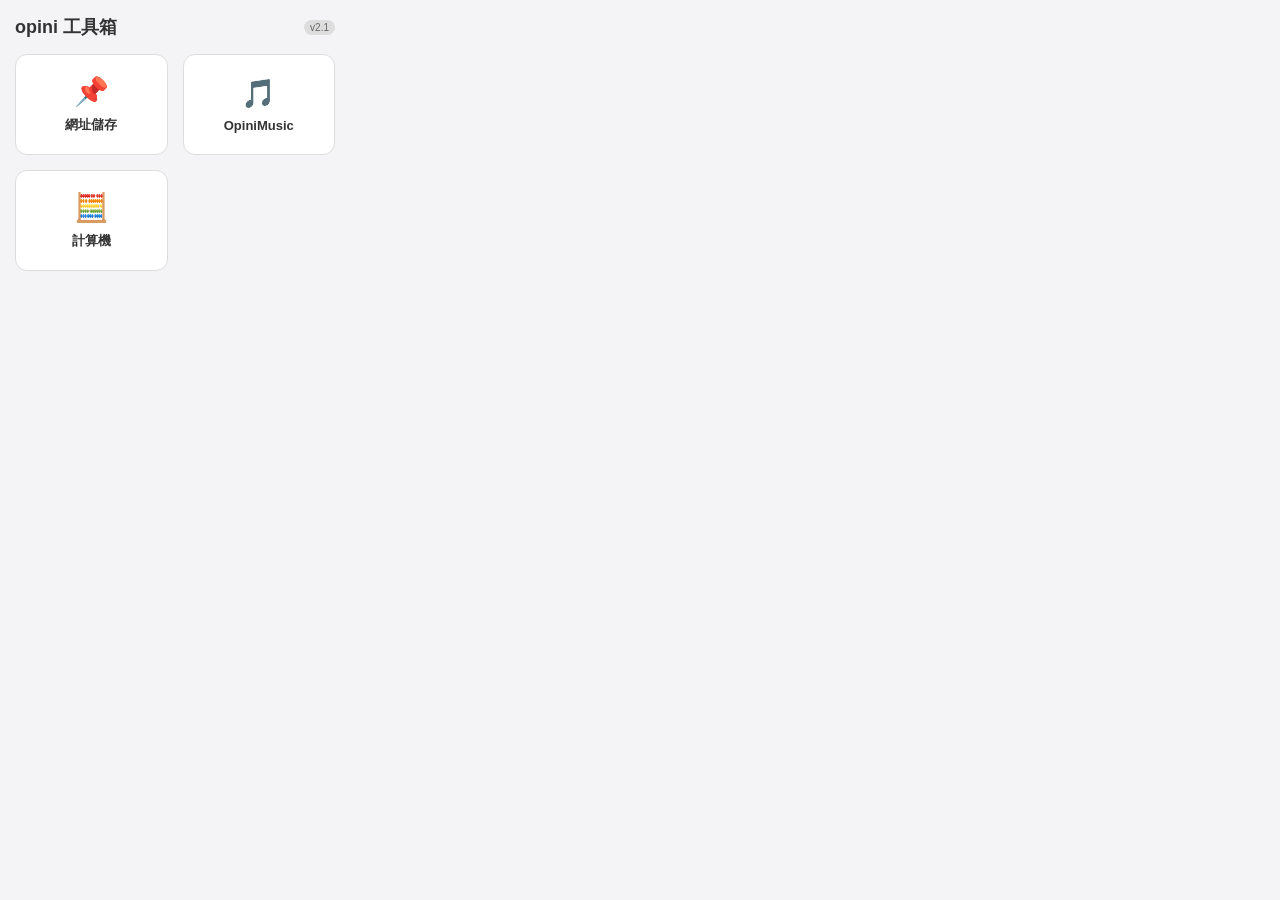
==== popup.html @ c39807dc "Release v2.1: Fix player, add version check and calculator" ====
<!DOCTYPE html>
<html lang="zh-TW">
<head>
  <meta charset="UTF-8">
  <title>opini v2.1</title>
  <link rel="stylesheet" href="style.css">
</head>
<body>
  <!-- 強制更新遮罩 -->
  <div id="update-overlay" class="overlay" style="display:none;">
    <div class="update-card">
      <h2>⚠️ 有新版本可用</h2>
      <p id="update-version-text">有新版本可用 v2.1</p>
      <p class="warning">請立即刪除此擴充並重新下載！</p>
      <a href="https://lan2015se-collab.github.io/opini/" target="_blank" class="download-btn-small">下載最新版本</a>
    </div>
  </div>

  <div id="main-menu" class="container">
    <div class="header-main">
      <h2>opini 工具箱</h2>
      <span class="version-tag">v2.1</span>
    </div>
    <div class="menu-grid">
      <button class="menu-item" id="go-saver">
        <span class="icon">📌</span>
        <span class="text">網址儲存</span>
      </button>
      <button class="menu-item" id="go-music">
        <span class="icon">🎵</span>
        <span class="text">OpiniMusic</span>
      </button>
      <button class="menu-item" id="go-calc">
        <span class="icon">🧮</span>
        <span class="text">計算機</span>
      </button>
    </div>
  </div>

  <!-- 網址儲存工具頁面 -->
  <div id="saver-page" class="container" style="display:none;">
    <div class="header-row">
      <button class="back-btn">⬅️ 返回</button>
      <h2>網址儲存</h2>
    </div>
    <div class="current-info">
      <p id="current-url" class="url-text"></p>
    </div>
    <label>自定義名稱：</label>
    <input type="text" id="custom-name" placeholder="輸入此網址的顯示名稱...">
    <label>備註：</label>
    <textarea id="note-input" placeholder="在這裡輸入備註..."></textarea>
    <button id="save-btn">儲存此網頁</button>
    <hr>
    <h3>已儲存的清單</h3>
    <div id="saved-list" class="scroll-list"></div>
    <button id="clear-all" class="secondary-btn">清除所有紀錄</button>
  </div>

  <!-- OpiniMusic 工具頁面 -->
  <div id="music-page" class="container" style="display:none;">
    <div class="header-row">
      <button class="back-btn">⬅️ 返回</button>
      <h2>OpiniMusic</h2>
    </div>
    <div class="input-group">
      <label>音樂網址 (YouTube/Spotify/Apple Music)：</label>
      <input type="text" id="music-url-input" placeholder="貼上音樂網址...">
      <button id="analyze-save-btn">解析並儲存</button>
    </div>
    <div id="loading-status" style="display:none; font-size:12px; color:#0078d4; margin-bottom:10px;">正在解析音樂資訊...</div>
    <hr>
    <h3>管理歌曲</h3>
    <div id="music-list" class="scroll-list"></div>
  </div>

  <!-- 計算機工具頁面 -->
  <div id="calc-page" class="container" style="display:none;">
    <div class="header-row">
      <button class="back-btn">⬅️ 返回</button>
      <h2>計算機</h2>
    </div>
    <div class="calculator">
      <input type="text" id="calc-display" readonly value="0">
      <div class="calc-buttons">
        <button class="calc-btn clear">C</button>
        <button class="calc-btn operator">/</button>
        <button class="calc-btn operator">*</button>
        <button class="calc-btn operator">-</button>
        <button class="calc-btn">7</button>
        <button class="calc-btn">8</button>
        <button class="calc-btn">9</button>
        <button class="calc-btn operator">+</button>
        <button class="calc-btn">4</button>
        <button class="calc-btn">5</button>
        <button class="calc-btn">6</button>
        <button class="calc-btn equals">=</button>
        <button class="calc-btn">1</button>
        <button class="calc-btn">2</button>
        <button class="calc-btn">3</button>
        <button class="calc-btn">0</button>
        <button class="calc-btn">.</button>
      </div>
    </div>
  </div>

  <!-- YouTube 播放器頁面 -->
  <div id="player-page" class="container" style="display:none;">
    <div class="header-row">
      <button id="player-back-btn">⬅️ 返回清單</button>
      <h2 id="player-title">播放中</h2>
    </div>
    <div id="yt-player-container">
      <!-- 嵌入播放器 -->
    </div>
  </div>

  <script src="popup.js"></script>
</body>
</html>
---- style.css ----
body {
  width: 350px;
  font-family: -apple-system, BlinkMacSystemFont, "Segoe UI", Roboto, Helvetica, Arial, sans-serif;
  padding: 0;
  margin: 0;
  background-color: #f4f4f7;
}

.container {
  padding: 15px;
  display: flex;
  flex-direction: column;
}

.header-main {
  display: flex;
  justify-content: space-between;
  align-items: center;
  margin-bottom: 15px;
}

.version-tag {
  font-size: 10px;
  background: #ddd;
  padding: 2px 6px;
  border-radius: 10px;
  color: #666;
}

h2 {
  margin: 0;
  color: #333;
  font-size: 18px;
}

h3 {
  font-size: 14px;
  margin: 10px 0;
  color: #555;
}

/* 強制更新遮罩 */
.overlay {
  position: fixed;
  top: 0;
  left: 0;
  width: 100%;
  height: 100%;
  background: rgba(0,0,0,0.85);
  z-index: 1000;
  display: flex;
  align-items: center;
  justify-content: center;
  padding: 20px;
  box-sizing: border-box;
}

.update-card {
  background: white;
  padding: 25px;
  border-radius: 12px;
  text-align: center;
  width: 100%;
}

.update-card h2 {
  color: #d83b01;
  margin-bottom: 10px;
}

.update-card .warning {
  color: #ff0000;
  font-weight: bold;
  margin: 15px 0;
}

.download-btn-small {
  display: inline-block;
  background: #0078d4;
  color: white;
  padding: 10px 20px;
  border-radius: 5px;
  text-decoration: none;
  font-weight: bold;
}

/* 主選單網格 */
.menu-grid {
  display: grid;
  grid-template-columns: 1fr 1fr;
  gap: 15px;
}

.menu-item {
  display: flex;
  flex-direction: column;
  align-items: center;
  justify-content: center;
  background: white;
  border: 1px solid #ddd;
  border-radius: 12px;
  padding: 20px 10px;
  cursor: pointer;
  transition: all 0.2s;
}

.menu-item:hover {
  border-color: #0078d4;
  box-shadow: 0 4px 12px rgba(0,0,0,0.1);
}

.menu-item .icon {
  font-size: 28px;
  margin-bottom: 8px;
}

.menu-item .text {
  font-weight: bold;
  color: #333;
  font-size: 13px;
}

/* 頁面標題列 */
.header-row {
  display: flex;
  align-items: center;
  margin-bottom: 15px;
}

.back-btn {
  background: none;
  border: none;
  color: #0078d4;
  cursor: pointer;
  padding: 5px;
  font-size: 14px;
  margin-right: 10px;
}

/* 表單元素 */
label {
  font-size: 12px;
  color: #666;
  margin-bottom: 4px;
  display: block;
}

input[type="text"], textarea {
  width: 100%;
  margin-bottom: 10px;
  padding: 8px;
  box-sizing: border-box;
  border: 1px solid #ccc;
  border-radius: 4px;
}

button {
  background-color: #0078d4;
  color: white;
  border: none;
  padding: 10px;
  border-radius: 4px;
  cursor: pointer;
  font-weight: bold;
}

/* 計算機樣式 */
.calculator {
  background: #333;
  padding: 15px;
  border-radius: 8px;
}

#calc-display {
  width: 100%;
  height: 40px;
  background: #222;
  color: #00ff00;
  text-align: right;
  padding: 10px;
  font-family: 'Courier New', monospace;
  font-size: 18px;
  border: none;
  margin-bottom: 10px;
}

.calc-buttons {
  display: grid;
  grid-template-columns: repeat(4, 1fr);
  gap: 8px;
}

.calc-btn {
  background: #555;
  color: white;
  padding: 12px;
  font-size: 14px;
  border-radius: 4px;
}

.calc-btn:hover {
  background: #777;
}

.calc-btn.operator {
  background: #f39c12;
}

.calc-btn.equals {
  background: #27ae60;
  grid-row: span 2;
}

.calc-btn.clear {
  background: #c0392b;
}

/* 清單樣式 */
.scroll-list {
  max-height: 200px;
  overflow-y: auto;
}

.saved-item, .music-item {
  background: white;
  padding: 10px;
  margin-bottom: 8px;
  border-radius: 6px;
  border-left: 4px solid #0078d4;
  position: relative;
}

.delete-item {
  position: absolute;
  top: 5px;
  right: 5px;
  color: #d83b01;
  cursor: pointer;
  font-size: 10px;
}

#yt-player-container {
  width: 100%;
  aspect-ratio: 16/9;
  background: #000;
  border-radius: 8px;
}

#yt-player-container iframe {
  width: 100%;
  height: 100%;
  border: none;
}
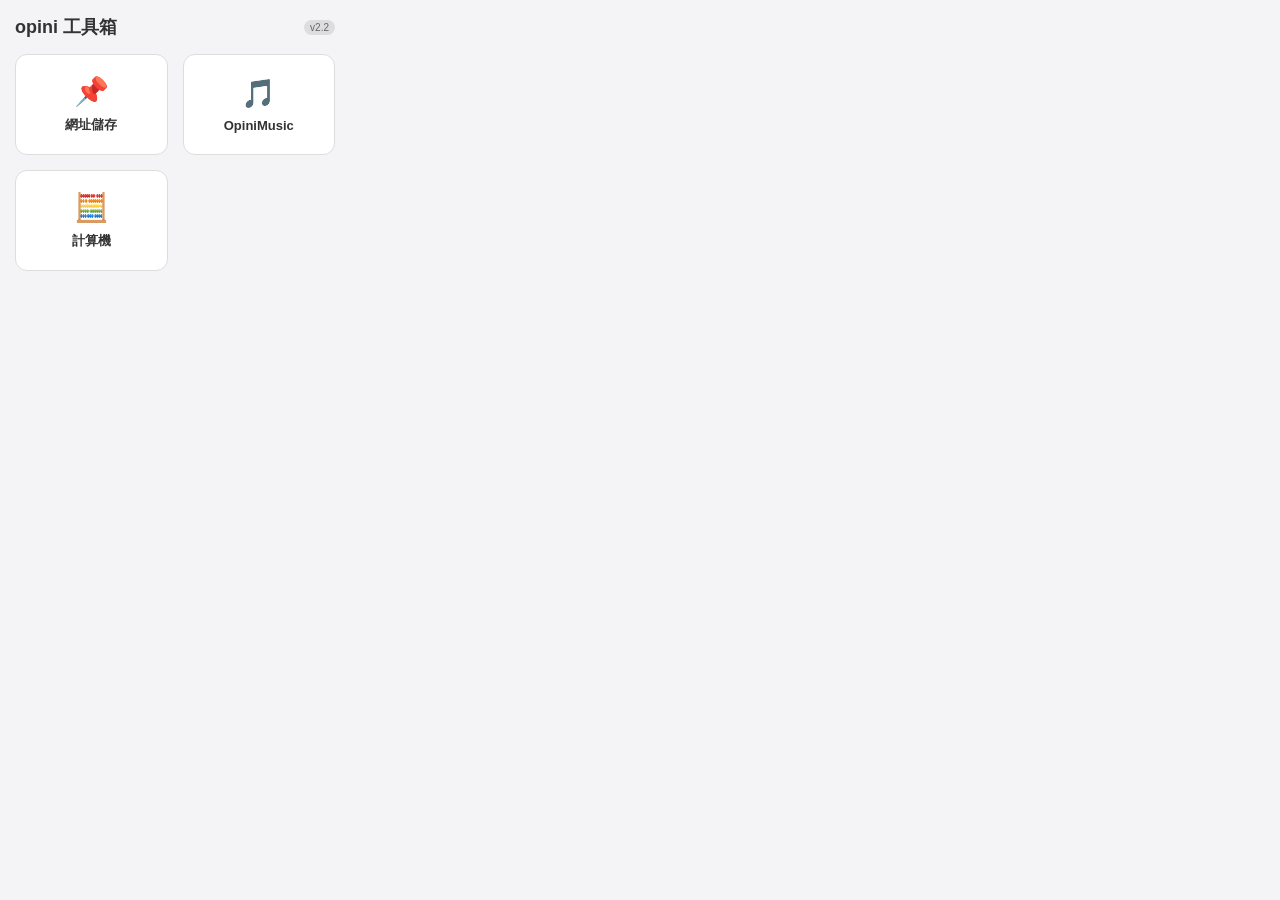
==== commit 6f2f813b: "Release v2.2: Standard player and pro calculator" ====
--- a/popup.html
+++ b/popup.html
@@ -2,15 +2,14 @@
 <html lang="zh-TW">
 <head>
   <meta charset="UTF-8">
-  <title>opini v2.1</title>
+  <title>opini v2.2</title>
   <link rel="stylesheet" href="style.css">
 </head>
 <body>
-  <!-- 強制更新遮罩 -->
   <div id="update-overlay" class="overlay" style="display:none;">
     <div class="update-card">
       <h2>⚠️ 有新版本可用</h2>
-      <p id="update-version-text">有新版本可用 v2.1</p>
+      <p id="update-version-text">有新版本可用 v2.2</p>
       <p class="warning">請立即刪除此擴充並重新下載！</p>
       <a href="https://lan2015se-collab.github.io/opini/" target="_blank" class="download-btn-small">下載最新版本</a>
     </div>
@@ -19,7 +18,7 @@
   <div id="main-menu" class="container">
     <div class="header-main">
       <h2>opini 工具箱</h2>
-      <span class="version-tag">v2.1</span>
+      <span class="version-tag">v2.2</span>
     </div>
     <div class="menu-grid">
       <button class="menu-item" id="go-saver">
@@ -37,7 +36,6 @@
     </div>
   </div>
 
-  <!-- 網址儲存工具頁面 -->
   <div id="saver-page" class="container" style="display:none;">
     <div class="header-row">
       <button class="back-btn">⬅️ 返回</button>
@@ -57,7 +55,6 @@
     <button id="clear-all" class="secondary-btn">清除所有紀錄</button>
   </div>
 
-  <!-- OpiniMusic 工具頁面 -->
   <div id="music-page" class="container" style="display:none;">
     <div class="header-row">
       <button class="back-btn">⬅️ 返回</button>
@@ -68,13 +65,11 @@
       <input type="text" id="music-url-input" placeholder="貼上音樂網址...">
       <button id="analyze-save-btn">解析並儲存</button>
     </div>
-    <div id="loading-status" style="display:none; font-size:12px; color:#0078d4; margin-bottom:10px;">正在解析音樂資訊...</div>
     <hr>
     <h3>管理歌曲</h3>
     <div id="music-list" class="scroll-list"></div>
   </div>
 
-  <!-- 計算機工具頁面 -->
   <div id="calc-page" class="container" style="display:none;">
     <div class="header-row">
       <button class="back-btn">⬅️ 返回</button>
@@ -84,34 +79,36 @@
       <input type="text" id="calc-display" readonly value="0">
       <div class="calc-buttons">
         <button class="calc-btn clear">C</button>
+        <button class="calc-btn backspace">⌫</button>
+        <button class="calc-btn operator">%</button>
         <button class="calc-btn operator">/</button>
-        <button class="calc-btn operator">*</button>
-        <button class="calc-btn operator">-</button>
         <button class="calc-btn">7</button>
         <button class="calc-btn">8</button>
         <button class="calc-btn">9</button>
-        <button class="calc-btn operator">+</button>
+        <button class="calc-btn operator">*</button>
         <button class="calc-btn">4</button>
         <button class="calc-btn">5</button>
         <button class="calc-btn">6</button>
-        <button class="calc-btn equals">=</button>
+        <button class="calc-btn operator">-</button>
         <button class="calc-btn">1</button>
         <button class="calc-btn">2</button>
         <button class="calc-btn">3</button>
+        <button class="calc-btn operator">+</button>
+        <button class="calc-btn plus-minus">±</button>
         <button class="calc-btn">0</button>
         <button class="calc-btn">.</button>
+        <button class="calc-btn equals">=</button>
       </div>
     </div>
   </div>
 
-  <!-- YouTube 播放器頁面 -->
   <div id="player-page" class="container" style="display:none;">
     <div class="header-row">
       <button id="player-back-btn">⬅️ 返回清單</button>
       <h2 id="player-title">播放中</h2>
     </div>
-    <div id="yt-player-container">
-      <!-- 嵌入播放器 -->
+    <div id="yt-player-wrapper">
+      <!-- 這裡將動態插入您指定的 iframe 格式 -->
     </div>
   </div>
 
--- a/style.css
+++ b/style.css
@@ -39,7 +39,6 @@
   color: #555;
 }
 
-/* 強制更新遮罩 */
 .overlay {
   position: fixed;
   top: 0;
@@ -84,7 +83,6 @@
   font-weight: bold;
 }
 
-/* 主選單網格 */
 .menu-grid {
   display: grid;
   grid-template-columns: 1fr 1fr;
@@ -120,7 +118,6 @@
   font-size: 13px;
 }
 
-/* 頁面標題列 */
 .header-row {
   display: flex;
   align-items: center;
@@ -137,7 +134,6 @@
   margin-right: 10px;
 }
 
-/* 表單元素 */
 label {
   font-size: 12px;
   color: #666;
@@ -164,55 +160,74 @@
   font-weight: bold;
 }
 
-/* 計算機樣式 */
+/* 全功能計算機 */
 .calculator {
-  background: #333;
+  background: #1c1c1c;
   padding: 15px;
-  border-radius: 8px;
+  border-radius: 12px;
+  box-shadow: 0 10px 20px rgba(0,0,0,0.3);
 }
 
 #calc-display {
   width: 100%;
-  height: 40px;
-  background: #222;
-  color: #00ff00;
+  height: 50px;
+  background: #1c1c1c;
+  color: white;
   text-align: right;
   padding: 10px;
-  font-family: 'Courier New', monospace;
-  font-size: 18px;
+  font-family: 'Segoe UI', sans-serif;
+  font-size: 24px;
   border: none;
   margin-bottom: 10px;
+  outline: none;
 }
 
 .calc-buttons {
   display: grid;
   grid-template-columns: repeat(4, 1fr);
-  gap: 8px;
+  gap: 10px;
 }
 
 .calc-btn {
-  background: #555;
-  color: white;
-  padding: 12px;
-  font-size: 14px;
-  border-radius: 4px;
+  background: #333;
+  color: white;
+  padding: 15px 5px;
+  font-size: 16px;
+  border-radius: 50%;
+  width: 60px;
+  height: 60px;
+  display: flex;
+  align-items: center;
+  justify-content: center;
+  border: none;
+  cursor: pointer;
+  transition: background 0.2s;
 }
 
 .calc-btn:hover {
-  background: #777;
+  background: #444;
 }
 
 .calc-btn.operator {
-  background: #f39c12;
+  background: #ff9f0a;
+  color: white;
+}
+
+.calc-btn.operator:hover {
+  background: #ffb340;
 }
 
 .calc-btn.equals {
-  background: #27ae60;
-  grid-row: span 2;
-}
-
-.calc-btn.clear {
-  background: #c0392b;
+  background: #ff9f0a;
+}
+
+.calc-btn.clear, .calc-btn.backspace, .calc-btn.plus-minus {
+  background: #a5a5a5;
+  color: black;
+}
+
+.calc-btn.clear:hover {
+  background: #d4d4d2;
 }
 
 /* 清單樣式 */
@@ -239,15 +254,19 @@
   font-size: 10px;
 }
 
-#yt-player-container {
-  width: 100%;
-  aspect-ratio: 16/9;
+.music-controls {
+  display: flex;
+  gap: 5px;
+  margin-top: 8px;
+}
+
+.play-btn { background: #27ae60; padding: 5px 10px; font-size: 11px; }
+.go-btn { background: #e67e22; padding: 5px 10px; font-size: 11px; }
+.link-btn { background: #3498db; padding: 5px 10px; font-size: 11px; }
+
+#yt-player-wrapper {
+  width: 100%;
   background: #000;
   border-radius: 8px;
-}
-
-#yt-player-container iframe {
-  width: 100%;
-  height: 100%;
-  border: none;
-}
+  overflow: hidden;
+}
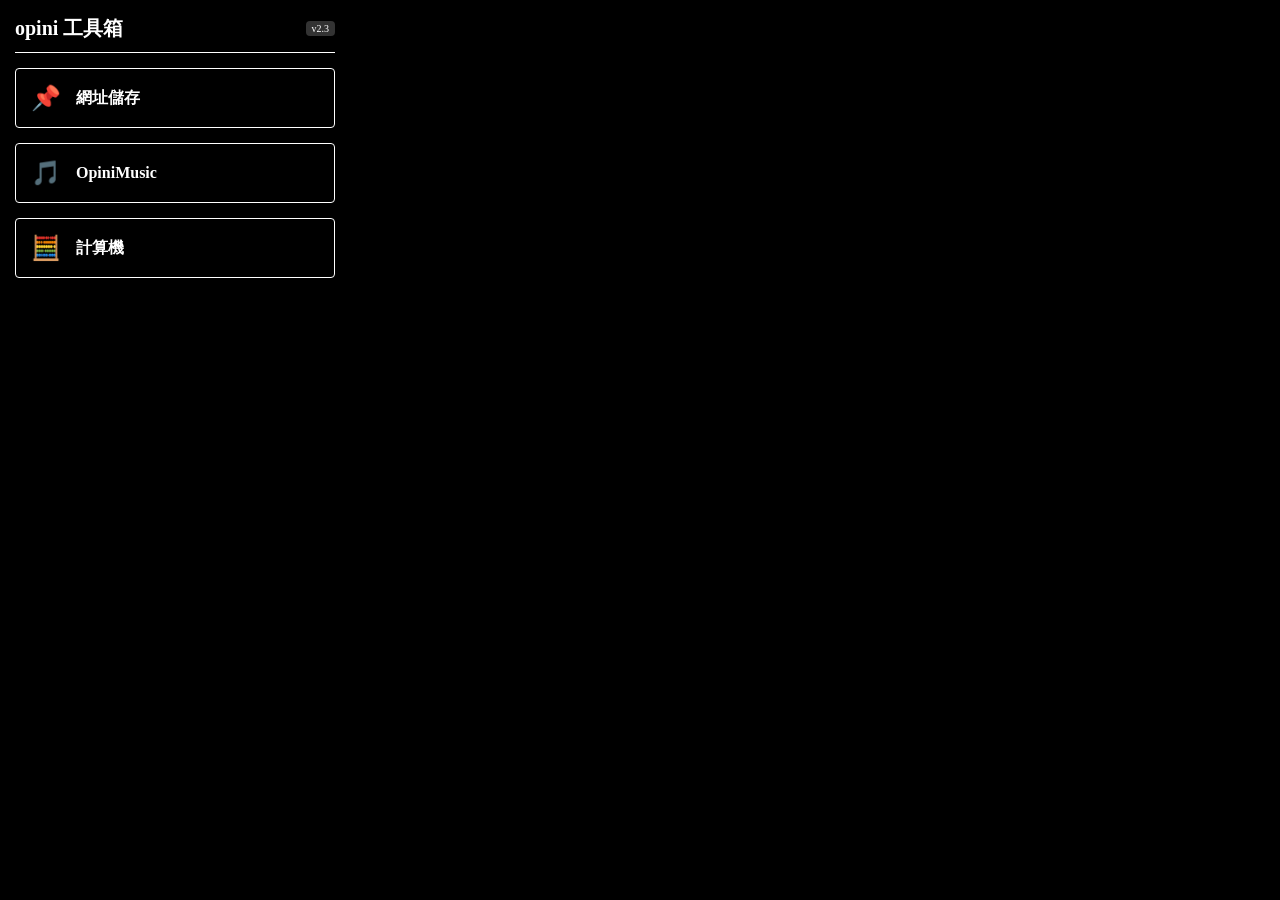
==== commit 3927fa32: "Release v2.3: YouTube integration and Black/White style" ====
--- a/popup.html
+++ b/popup.html
@@ -2,14 +2,14 @@
 <html lang="zh-TW">
 <head>
   <meta charset="UTF-8">
-  <title>opini v2.2</title>
+  <title>opini v2.3</title>
   <link rel="stylesheet" href="style.css">
 </head>
 <body>
   <div id="update-overlay" class="overlay" style="display:none;">
     <div class="update-card">
       <h2>⚠️ 有新版本可用</h2>
-      <p id="update-version-text">有新版本可用 v2.2</p>
+      <p id="update-version-text">有新版本可用 v2.3</p>
       <p class="warning">請立即刪除此擴充並重新下載！</p>
       <a href="https://lan2015se-collab.github.io/opini/" target="_blank" class="download-btn-small">下載最新版本</a>
     </div>
@@ -18,7 +18,7 @@
   <div id="main-menu" class="container">
     <div class="header-main">
       <h2>opini 工具箱</h2>
-      <span class="version-tag">v2.2</span>
+      <span class="version-tag">v2.3</span>
     </div>
     <div class="menu-grid">
       <button class="menu-item" id="go-saver">
@@ -58,15 +58,14 @@
   <div id="music-page" class="container" style="display:none;">
     <div class="header-row">
       <button class="back-btn">⬅️ 返回</button>
-      <h2>OpiniMusic</h2>
+      <h2>OpiniMusic 管理歌曲</h2>
     </div>
     <div class="input-group">
-      <label>音樂網址 (YouTube/Spotify/Apple Music)：</label>
+      <label>手動輸入網址 (或在 YouTube 頁面點擊按鈕)：</label>
       <input type="text" id="music-url-input" placeholder="貼上音樂網址...">
-      <button id="analyze-save-btn">解析並儲存</button>
+      <button id="analyze-save-btn">儲存歌曲</button>
     </div>
     <hr>
-    <h3>管理歌曲</h3>
     <div id="music-list" class="scroll-list"></div>
   </div>
 
@@ -102,16 +101,6 @@
     </div>
   </div>
 
-  <div id="player-page" class="container" style="display:none;">
-    <div class="header-row">
-      <button id="player-back-btn">⬅️ 返回清單</button>
-      <h2 id="player-title">播放中</h2>
-    </div>
-    <div id="yt-player-wrapper">
-      <!-- 這裡將動態插入您指定的 iframe 格式 -->
-    </div>
-  </div>
-
   <script src="popup.js"></script>
 </body>
 </html>
--- a/style.css
+++ b/style.css
@@ -1,9 +1,10 @@
 body {
   width: 350px;
-  font-family: -apple-system, BlinkMacSystemFont, "Segoe UI", Roboto, Helvetica, Arial, sans-serif;
+  font-family: "DFKai-SB", "標楷體", serif; /* 強制使用標楷體 */
   padding: 0;
   margin: 0;
-  background-color: #f4f4f7;
+  background-color: #000000; /* 黑色背景 */
+  color: #ffffff; /* 白色文字 */
 }
 
 .container {
@@ -17,27 +18,25 @@
   justify-content: space-between;
   align-items: center;
   margin-bottom: 15px;
+  border-bottom: 1px solid #ffffff;
+  padding-bottom: 10px;
 }
 
 .version-tag {
   font-size: 10px;
-  background: #ddd;
+  background: #333;
   padding: 2px 6px;
-  border-radius: 10px;
-  color: #666;
-}
-
-h2 {
+  border-radius: 4px;
+  color: #fff;
+}
+
+h2, h3 {
   margin: 0;
-  color: #333;
-  font-size: 18px;
-}
-
-h3 {
-  font-size: 14px;
-  margin: 10px 0;
-  color: #555;
-}
+  color: #ffffff;
+}
+
+h2 { font-size: 20px; }
+h3 { font-size: 16px; margin: 10px 0; }
 
 .overlay {
   position: fixed;
@@ -45,99 +44,93 @@
   left: 0;
   width: 100%;
   height: 100%;
-  background: rgba(0,0,0,0.85);
+  background: rgba(0,0,0,0.9);
   z-index: 1000;
   display: flex;
   align-items: center;
   justify-content: center;
   padding: 20px;
-  box-sizing: border-box;
 }
 
 .update-card {
-  background: white;
+  background: #1a1a1a;
   padding: 25px;
-  border-radius: 12px;
+  border-radius: 8px;
   text-align: center;
   width: 100%;
-}
-
-.update-card h2 {
-  color: #d83b01;
-  margin-bottom: 10px;
-}
-
-.update-card .warning {
-  color: #ff0000;
-  font-weight: bold;
-  margin: 15px 0;
-}
+  border: 1px solid #ffffff;
+}
+
+.update-card h2 { color: #ff0000; }
+.update-card .warning { color: #ff0000; font-weight: bold; margin: 15px 0; }
 
 .download-btn-small {
   display: inline-block;
-  background: #0078d4;
-  color: white;
+  background: #ffffff;
+  color: #000000;
   padding: 10px 20px;
-  border-radius: 5px;
+  border-radius: 4px;
   text-decoration: none;
   font-weight: bold;
 }
 
 .menu-grid {
   display: grid;
-  grid-template-columns: 1fr 1fr;
+  grid-template-columns: 1fr;
   gap: 15px;
 }
 
 .menu-item {
   display: flex;
-  flex-direction: column;
-  align-items: center;
-  justify-content: center;
-  background: white;
-  border: 1px solid #ddd;
-  border-radius: 12px;
-  padding: 20px 10px;
+  align-items: center;
+  background: #000000;
+  border: 1px solid #ffffff;
+  border-radius: 4px;
+  padding: 15px;
   cursor: pointer;
   transition: all 0.2s;
+  color: #ffffff;
+  font-family: "DFKai-SB", "標楷體", serif;
 }
 
 .menu-item:hover {
-  border-color: #0078d4;
-  box-shadow: 0 4px 12px rgba(0,0,0,0.1);
+  background: #333333;
 }
 
 .menu-item .icon {
-  font-size: 28px;
-  margin-bottom: 8px;
+  font-size: 24px;
+  margin-right: 15px;
 }
 
 .menu-item .text {
   font-weight: bold;
-  color: #333;
-  font-size: 13px;
+  font-size: 16px;
 }
 
 .header-row {
   display: flex;
   align-items: center;
   margin-bottom: 15px;
+  border-bottom: 1px solid #ffffff;
+  padding-bottom: 10px;
 }
 
 .back-btn {
   background: none;
-  border: none;
-  color: #0078d4;
-  cursor: pointer;
-  padding: 5px;
+  border: 1px solid #ffffff;
+  color: #ffffff;
+  cursor: pointer;
+  padding: 5px 10px;
   font-size: 14px;
   margin-right: 10px;
+  border-radius: 4px;
+  font-family: "DFKai-SB", "標楷體", serif;
 }
 
 label {
-  font-size: 12px;
-  color: #666;
-  margin-bottom: 4px;
+  font-size: 14px;
+  color: #ffffff;
+  margin-bottom: 5px;
   display: block;
 }
 
@@ -146,39 +139,53 @@
   margin-bottom: 10px;
   padding: 8px;
   box-sizing: border-box;
-  border: 1px solid #ccc;
-  border-radius: 4px;
+  border: 1px solid #ffffff;
+  background: #000000;
+  color: #ffffff;
+  border-radius: 4px;
+  font-family: "DFKai-SB", "標楷體", serif;
 }
 
 button {
-  background-color: #0078d4;
-  color: white;
+  background-color: #ffffff;
+  color: #000000;
   border: none;
   padding: 10px;
   border-radius: 4px;
   cursor: pointer;
   font-weight: bold;
-}
-
-/* 全功能計算機 */
+  font-family: "DFKai-SB", "標楷體", serif;
+}
+
+button:hover {
+  background-color: #cccccc;
+}
+
+.secondary-btn {
+  background-color: #ff0000;
+  color: #ffffff;
+  margin-top: 10px;
+}
+
+/* 計算機 */
 .calculator {
-  background: #1c1c1c;
-  padding: 15px;
-  border-radius: 12px;
-  box-shadow: 0 10px 20px rgba(0,0,0,0.3);
+  background: #000000;
+  padding: 10px;
+  border: 1px solid #ffffff;
+  border-radius: 8px;
 }
 
 #calc-display {
   width: 100%;
-  height: 50px;
-  background: #1c1c1c;
-  color: white;
+  height: 60px;
+  background: #000000;
+  color: #ffffff;
   text-align: right;
   padding: 10px;
-  font-family: 'Segoe UI', sans-serif;
-  font-size: 24px;
+  font-size: 32px;
   border: none;
-  margin-bottom: 10px;
+  border-bottom: 1px solid #ffffff;
+  margin-bottom: 15px;
   outline: none;
 }
 
@@ -189,59 +196,46 @@
 }
 
 .calc-btn {
-  background: #333;
-  color: white;
+  background: #000000;
+  color: #ffffff;
+  border: 1px solid #ffffff;
   padding: 15px 5px;
-  font-size: 16px;
-  border-radius: 50%;
-  width: 60px;
+  font-size: 18px;
+  border-radius: 4px;
+  width: 100%;
   height: 60px;
   display: flex;
   align-items: center;
   justify-content: center;
-  border: none;
-  cursor: pointer;
-  transition: background 0.2s;
+  cursor: pointer;
+  font-family: "DFKai-SB", "標楷體", serif;
 }
 
 .calc-btn:hover {
-  background: #444;
-}
-
-.calc-btn.operator {
-  background: #ff9f0a;
-  color: white;
-}
-
-.calc-btn.operator:hover {
-  background: #ffb340;
-}
-
-.calc-btn.equals {
-  background: #ff9f0a;
-}
-
-.calc-btn.clear, .calc-btn.backspace, .calc-btn.plus-minus {
-  background: #a5a5a5;
-  color: black;
-}
-
-.calc-btn.clear:hover {
-  background: #d4d4d2;
+  background: #333333;
+}
+
+.calc-btn.operator, .calc-btn.equals {
+  background: #ffffff;
+  color: #000000;
+}
+
+.calc-btn.operator:hover, .calc-btn.equals:hover {
+  background: #cccccc;
 }
 
 /* 清單樣式 */
 .scroll-list {
-  max-height: 200px;
+  max-height: 250px;
   overflow-y: auto;
 }
 
 .saved-item, .music-item {
-  background: white;
-  padding: 10px;
-  margin-bottom: 8px;
-  border-radius: 6px;
-  border-left: 4px solid #0078d4;
+  background: #000000;
+  padding: 10px;
+  margin-bottom: 10px;
+  border: 1px solid #ffffff;
+  border-radius: 4px;
   position: relative;
 }
 
@@ -249,24 +243,28 @@
   position: absolute;
   top: 5px;
   right: 5px;
-  color: #d83b01;
-  cursor: pointer;
-  font-size: 10px;
-}
-
-.music-controls {
-  display: flex;
-  gap: 5px;
-  margin-top: 8px;
-}
-
-.play-btn { background: #27ae60; padding: 5px 10px; font-size: 11px; }
-.go-btn { background: #e67e22; padding: 5px 10px; font-size: 11px; }
-.link-btn { background: #3498db; padding: 5px 10px; font-size: 11px; }
-
-#yt-player-wrapper {
-  width: 100%;
-  background: #000;
-  border-radius: 8px;
-  overflow: hidden;
-}
+  color: #ff0000;
+  cursor: pointer;
+  font-size: 12px;
+  text-decoration: underline;
+}
+
+.music-item a, .saved-item a {
+  color: #ffffff;
+  text-decoration: none;
+  font-weight: bold;
+  font-size: 14px;
+  display: block;
+  margin-right: 30px;
+}
+
+.music-item a:hover, .saved-item a:hover {
+  text-decoration: underline;
+}
+
+.url-text {
+  font-size: 11px;
+  color: #cccccc;
+  word-break: break-all;
+  margin-bottom: 10px;
+}
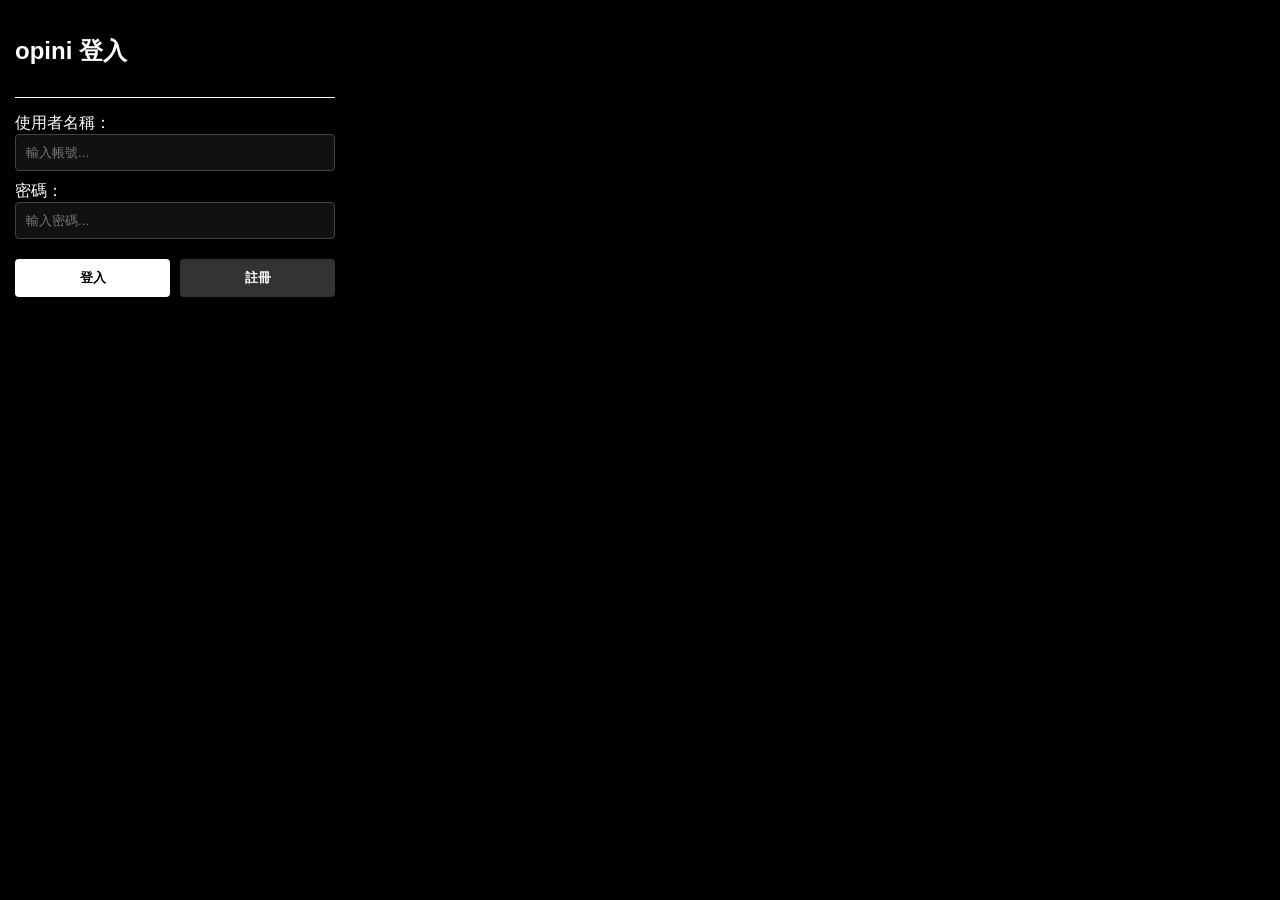
==== commit b7d717a5: "Release v2.5: Cloud Sync and Bug Fixes" ====
--- a/popup.html
+++ b/popup.html
@@ -2,78 +2,56 @@
 <html lang="zh-TW">
 <head>
   <meta charset="UTF-8">
-  <title>opini v2.3</title>
+  <title>opini v2.5</title>
   <link rel="stylesheet" href="style.css">
 </head>
 <body>
-  <div id="update-overlay" class="overlay" style="display:none;">
-    <div class="update-card">
-      <h2>⚠️ 有新版本可用</h2>
-      <p id="update-version-text">有新版本可用 v2.3</p>
-      <p class="warning">請立即刪除此擴充並重新下載！</p>
-      <a href="https://lan2015se-collab.github.io/opini/" target="_blank" class="download-btn-small">下載最新版本</a>
+  <div id="auth-page" class="container">
+    <div class="header-main">
+      <h2>opini 登入</h2>
+    </div>
+    <div class="input-group">
+      <label>使用者名稱：</label>
+      <input type="text" id="username" placeholder="輸入帳號...">
+      <label>密碼：</label>
+      <input type="password" id="password" placeholder="輸入密碼...">
+      <div style="display:flex; gap:10px; margin-top:10px;">
+        <button id="login-btn" style="flex:1;">登入</button>
+        <button id="register-btn" style="flex:1; background:#333; color:white;">註冊</button>
+      </div>
+      <p id="auth-error" style="color:red; font-size:12px; margin-top:10px; display:none;"></p>
     </div>
   </div>
 
-  <div id="main-menu" class="container">
+  <div id="main-menu" class="container" style="display:none;">
     <div class="header-main">
       <h2>opini 工具箱</h2>
-      <span class="version-tag">v2.3</span>
+      <span class="version-tag">v2.5</span>
     </div>
     <div class="menu-grid">
-      <button class="menu-item" id="go-saver">
-        <span class="icon">📌</span>
-        <span class="text">網址儲存</span>
-      </button>
-      <button class="menu-item" id="go-music">
-        <span class="icon">🎵</span>
-        <span class="text">OpiniMusic</span>
-      </button>
-      <button class="menu-item" id="go-calc">
-        <span class="icon">🧮</span>
-        <span class="text">計算機</span>
-      </button>
+      <button class="menu-item" id="go-saver">📌 網址儲存</button>
+      <button class="menu-item" id="go-music">🎵 OpiniMusic</button>
+      <button class="menu-item" id="go-calc">🧮 計算機</button>
+      <button id="logout-btn" style="margin-top:10px; background:#ff0000; color:white;">登出</button>
     </div>
   </div>
 
+  <!-- 其他頁面結構保持不變，但字體會由 CSS 控制 -->
   <div id="saver-page" class="container" style="display:none;">
-    <div class="header-row">
-      <button class="back-btn">⬅️ 返回</button>
-      <h2>網址儲存</h2>
-    </div>
-    <div class="current-info">
-      <p id="current-url" class="url-text"></p>
-    </div>
-    <label>自定義名稱：</label>
-    <input type="text" id="custom-name" placeholder="輸入此網址的顯示名稱...">
-    <label>備註：</label>
-    <textarea id="note-input" placeholder="在這裡輸入備註..."></textarea>
-    <button id="save-btn">儲存此網頁</button>
-    <hr>
-    <h3>已儲存的清單</h3>
+    <div class="header-row"><button class="back-btn">⬅️</button><h2>網址儲存</h2></div>
+    <input type="text" id="custom-name" placeholder="顯示名稱...">
+    <textarea id="note-input" placeholder="備註..."></textarea>
+    <button id="save-btn">儲存網頁</button>
     <div id="saved-list" class="scroll-list"></div>
-    <button id="clear-all" class="secondary-btn">清除所有紀錄</button>
   </div>
 
   <div id="music-page" class="container" style="display:none;">
-    <div class="header-row">
-      <button class="back-btn">⬅️ 返回</button>
-      <h2>OpiniMusic 管理歌曲</h2>
-    </div>
-    <div class="input-group">
-      <label>手動輸入網址 (或在 YouTube 頁面點擊按鈕)：</label>
-      <input type="text" id="music-url-input" placeholder="貼上音樂網址...">
-      <button id="analyze-save-btn">儲存歌曲</button>
-    </div>
-    <hr>
+    <div class="header-row"><button class="back-btn">⬅️</button><h2>OpiniMusic</h2></div>
     <div id="music-list" class="scroll-list"></div>
   </div>
 
   <div id="calc-page" class="container" style="display:none;">
-    <div class="header-row">
-      <button class="back-btn">⬅️ 返回</button>
-      <h2>計算機</h2>
-    </div>
+    <div class="header-row"><button class="back-btn">⬅️</button><h2>計算機</h2></div>
     <div class="calculator">
       <input type="text" id="calc-display" readonly value="0">
       <div class="calc-buttons">
@@ -81,22 +59,10 @@
         <button class="calc-btn backspace">⌫</button>
         <button class="calc-btn operator">%</button>
         <button class="calc-btn operator">/</button>
-        <button class="calc-btn">7</button>
-        <button class="calc-btn">8</button>
-        <button class="calc-btn">9</button>
-        <button class="calc-btn operator">*</button>
-        <button class="calc-btn">4</button>
-        <button class="calc-btn">5</button>
-        <button class="calc-btn">6</button>
-        <button class="calc-btn operator">-</button>
-        <button class="calc-btn">1</button>
-        <button class="calc-btn">2</button>
-        <button class="calc-btn">3</button>
-        <button class="calc-btn operator">+</button>
-        <button class="calc-btn plus-minus">±</button>
-        <button class="calc-btn">0</button>
-        <button class="calc-btn">.</button>
-        <button class="calc-btn equals">=</button>
+        <button class="calc-btn">7</button><button class="calc-btn">8</button><button class="calc-btn">9</button><button class="calc-btn operator">*</button>
+        <button class="calc-btn">4</button><button class="calc-btn">5</button><button class="calc-btn">6</button><button class="calc-btn operator">-</button>
+        <button class="calc-btn">1</button><button class="calc-btn">2</button><button class="calc-btn">3</button><button class="calc-btn operator">+</button>
+        <button class="calc-btn plus-minus">±</button><button class="calc-btn">0</button><button class="calc-btn">.</button><button class="calc-btn equals">=</button>
       </div>
     </div>
   </div>
--- a/style.css
+++ b/style.css
@@ -1,270 +1,39 @@
 body {
   width: 350px;
-  font-family: "DFKai-SB", "標楷體", serif; /* 強制使用標楷體 */
+  font-family: 'Inter', -apple-system, BlinkMacSystemFont, "Segoe UI", Roboto, sans-serif;
   padding: 0;
   margin: 0;
-  background-color: #000000; /* 黑色背景 */
-  color: #ffffff; /* 白色文字 */
-}
-
-.container {
-  padding: 15px;
-  display: flex;
-  flex-direction: column;
-}
-
-.header-main {
-  display: flex;
-  justify-content: space-between;
-  align-items: center;
-  margin-bottom: 15px;
-  border-bottom: 1px solid #ffffff;
-  padding-bottom: 10px;
-}
-
-.version-tag {
-  font-size: 10px;
-  background: #333;
-  padding: 2px 6px;
-  border-radius: 4px;
-  color: #fff;
-}
-
-h2, h3 {
-  margin: 0;
+  background-color: #000000;
   color: #ffffff;
 }
 
-h2 { font-size: 20px; }
-h3 { font-size: 16px; margin: 10px 0; }
+.container { padding: 15px; display: flex; flex-direction: column; }
+.header-main { display: flex; justify-content: space-between; align-items: center; margin-bottom: 15px; border-bottom: 1px solid #ffffff; padding-bottom: 10px; }
+.version-tag { font-size: 10px; background: #333; padding: 2px 6px; border-radius: 4px; }
 
-.overlay {
-  position: fixed;
-  top: 0;
-  left: 0;
+input, textarea, button {
+  font-family: inherit;
   width: 100%;
-  height: 100%;
-  background: rgba(0,0,0,0.9);
-  z-index: 1000;
-  display: flex;
-  align-items: center;
-  justify-content: center;
-  padding: 20px;
+  padding: 10px;
+  margin-bottom: 10px;
+  border-radius: 4px;
+  box-sizing: border-box;
 }
 
-.update-card {
-  background: #1a1a1a;
-  padding: 25px;
-  border-radius: 8px;
-  text-align: center;
-  width: 100%;
-  border: 1px solid #ffffff;
-}
+input, textarea { background: #111; border: 1px solid #444; color: white; }
+button { background: white; color: black; border: none; font-weight: bold; cursor: pointer; }
+button:hover { background: #ccc; }
 
-.update-card h2 { color: #ff0000; }
-.update-card .warning { color: #ff0000; font-weight: bold; margin: 15px 0; }
+.menu-grid { display: grid; gap: 10px; }
+.menu-item { text-align: left; padding: 15px; border: 1px solid #ffffff; background: black; color: white; }
+.menu-item:hover { background: #222; }
 
-.download-btn-small {
-  display: inline-block;
-  background: #ffffff;
-  color: #000000;
-  padding: 10px 20px;
-  border-radius: 4px;
-  text-decoration: none;
-  font-weight: bold;
-}
+.scroll-list { max-height: 250px; overflow-y: auto; }
+.saved-item, .music-item { border-bottom: 1px solid #333; padding: 10px 0; }
+.saved-item a, .music-item a { color: white; text-decoration: none; font-size: 14px; }
 
-.menu-grid {
-  display: grid;
-  grid-template-columns: 1fr;
-  gap: 15px;
-}
-
-.menu-item {
-  display: flex;
-  align-items: center;
-  background: #000000;
-  border: 1px solid #ffffff;
-  border-radius: 4px;
-  padding: 15px;
-  cursor: pointer;
-  transition: all 0.2s;
-  color: #ffffff;
-  font-family: "DFKai-SB", "標楷體", serif;
-}
-
-.menu-item:hover {
-  background: #333333;
-}
-
-.menu-item .icon {
-  font-size: 24px;
-  margin-right: 15px;
-}
-
-.menu-item .text {
-  font-weight: bold;
-  font-size: 16px;
-}
-
-.header-row {
-  display: flex;
-  align-items: center;
-  margin-bottom: 15px;
-  border-bottom: 1px solid #ffffff;
-  padding-bottom: 10px;
-}
-
-.back-btn {
-  background: none;
-  border: 1px solid #ffffff;
-  color: #ffffff;
-  cursor: pointer;
-  padding: 5px 10px;
-  font-size: 14px;
-  margin-right: 10px;
-  border-radius: 4px;
-  font-family: "DFKai-SB", "標楷體", serif;
-}
-
-label {
-  font-size: 14px;
-  color: #ffffff;
-  margin-bottom: 5px;
-  display: block;
-}
-
-input[type="text"], textarea {
-  width: 100%;
-  margin-bottom: 10px;
-  padding: 8px;
-  box-sizing: border-box;
-  border: 1px solid #ffffff;
-  background: #000000;
-  color: #ffffff;
-  border-radius: 4px;
-  font-family: "DFKai-SB", "標楷體", serif;
-}
-
-button {
-  background-color: #ffffff;
-  color: #000000;
-  border: none;
-  padding: 10px;
-  border-radius: 4px;
-  cursor: pointer;
-  font-weight: bold;
-  font-family: "DFKai-SB", "標楷體", serif;
-}
-
-button:hover {
-  background-color: #cccccc;
-}
-
-.secondary-btn {
-  background-color: #ff0000;
-  color: #ffffff;
-  margin-top: 10px;
-}
-
-/* 計算機 */
-.calculator {
-  background: #000000;
-  padding: 10px;
-  border: 1px solid #ffffff;
-  border-radius: 8px;
-}
-
-#calc-display {
-  width: 100%;
-  height: 60px;
-  background: #000000;
-  color: #ffffff;
-  text-align: right;
-  padding: 10px;
-  font-size: 32px;
-  border: none;
-  border-bottom: 1px solid #ffffff;
-  margin-bottom: 15px;
-  outline: none;
-}
-
-.calc-buttons {
-  display: grid;
-  grid-template-columns: repeat(4, 1fr);
-  gap: 10px;
-}
-
-.calc-btn {
-  background: #000000;
-  color: #ffffff;
-  border: 1px solid #ffffff;
-  padding: 15px 5px;
-  font-size: 18px;
-  border-radius: 4px;
-  width: 100%;
-  height: 60px;
-  display: flex;
-  align-items: center;
-  justify-content: center;
-  cursor: pointer;
-  font-family: "DFKai-SB", "標楷體", serif;
-}
-
-.calc-btn:hover {
-  background: #333333;
-}
-
-.calc-btn.operator, .calc-btn.equals {
-  background: #ffffff;
-  color: #000000;
-}
-
-.calc-btn.operator:hover, .calc-btn.equals:hover {
-  background: #cccccc;
-}
-
-/* 清單樣式 */
-.scroll-list {
-  max-height: 250px;
-  overflow-y: auto;
-}
-
-.saved-item, .music-item {
-  background: #000000;
-  padding: 10px;
-  margin-bottom: 10px;
-  border: 1px solid #ffffff;
-  border-radius: 4px;
-  position: relative;
-}
-
-.delete-item {
-  position: absolute;
-  top: 5px;
-  right: 5px;
-  color: #ff0000;
-  cursor: pointer;
-  font-size: 12px;
-  text-decoration: underline;
-}
-
-.music-item a, .saved-item a {
-  color: #ffffff;
-  text-decoration: none;
-  font-weight: bold;
-  font-size: 14px;
-  display: block;
-  margin-right: 30px;
-}
-
-.music-item a:hover, .saved-item a:hover {
-  text-decoration: underline;
-}
-
-.url-text {
-  font-size: 11px;
-  color: #cccccc;
-  word-break: break-all;
-  margin-bottom: 10px;
-}
+.calculator { border: 1px solid #ffffff; padding: 10px; border-radius: 8px; }
+#calc-display { font-size: 24px; text-align: right; border: none; border-bottom: 1px solid #333; margin-bottom: 10px; }
+.calc-buttons { display: grid; grid-template-columns: repeat(4, 1fr); gap: 5px; }
+.calc-btn { height: 50px; padding: 0; display: flex; align-items: center; justify-content: center; background: #222; color: white; border: 1px solid #444; }
+.calc-btn.operator { background: white; color: black; }
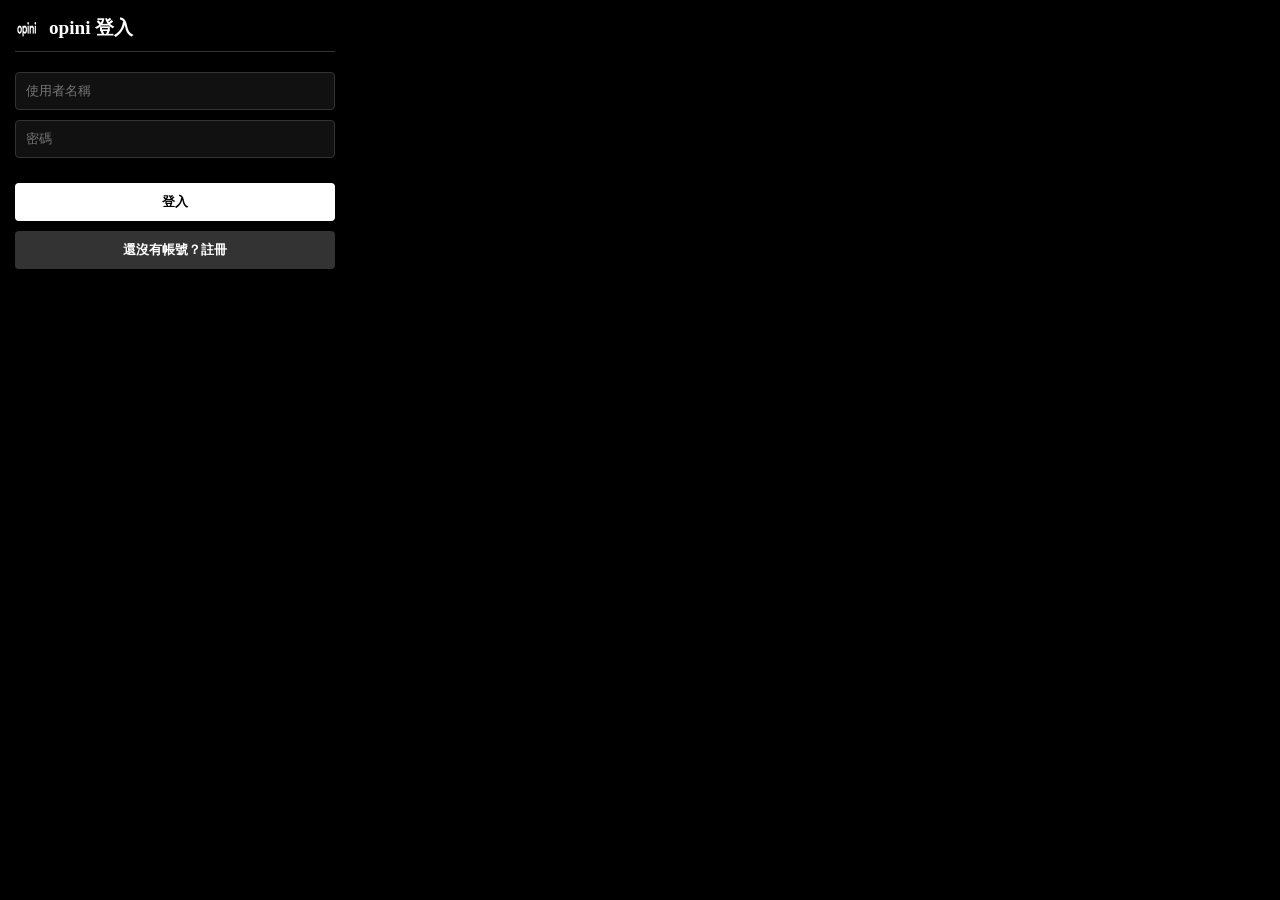
==== commit 941f12bf: "v2.7: Full fix, new tools (Clipboard, OpiniSave), new logo, and cloud sync integration" ====
--- a/popup.html
+++ b/popup.html
@@ -1,69 +1,138 @@
 <!DOCTYPE html>
-<html lang="zh-TW">
+<html>
 <head>
   <meta charset="UTF-8">
-  <title>opini v2.5</title>
+  <title>opini v2.7</title>
   <link rel="stylesheet" href="style.css">
 </head>
 <body>
-  <div id="auth-page" class="container">
-    <div class="header-main">
-      <h2>opini 登入</h2>
-    </div>
-    <div class="input-group">
-      <label>使用者名稱：</label>
-      <input type="text" id="username" placeholder="輸入帳號...">
-      <label>密碼：</label>
-      <input type="password" id="password" placeholder="輸入密碼...">
-      <div style="display:flex; gap:10px; margin-top:10px;">
-        <button id="login-btn" style="flex:1;">登入</button>
-        <button id="register-btn" style="flex:1; background:#333; color:white;">註冊</button>
-      </div>
-      <p id="auth-error" style="color:red; font-size:12px; margin-top:10px; display:none;"></p>
+  <div id="update-overlay" class="hidden">
+    <div class="update-content">
+      <h2>有新版本可用 <span id="new-version"></span></h2>
+      <p>請立即刪除此擴充並重新下載！</p>
+      <a href="https://lan2015se-collab.github.io/opini/" target="_blank" class="btn download-btn">下載最新版本</a>
     </div>
   </div>
 
-  <div id="main-menu" class="container" style="display:none;">
-    <div class="header-main">
-      <h2>opini 工具箱</h2>
-      <span class="version-tag">v2.5</span>
+  <div id="login-screen" class="screen">
+    <div class="header">
+      <img src="icons/icon48.png" alt="logo" class="mini-logo">
+      <h1>opini 登入</h1>
     </div>
-    <div class="menu-grid">
-      <button class="menu-item" id="go-saver">📌 網址儲存</button>
-      <button class="menu-item" id="go-music">🎵 OpiniMusic</button>
-      <button class="menu-item" id="go-calc">🧮 計算機</button>
-      <button id="logout-btn" style="margin-top:10px; background:#ff0000; color:white;">登出</button>
+    <div class="input-group">
+      <input type="text" id="username" placeholder="使用者名稱">
+      <input type="password" id="password" placeholder="密碼">
     </div>
+    <button id="login-btn" class="btn primary">登入</button>
+    <button id="show-register" class="btn secondary">還沒有帳號？註冊</button>
   </div>
 
-  <!-- 其他頁面結構保持不變，但字體會由 CSS 控制 -->
-  <div id="saver-page" class="container" style="display:none;">
-    <div class="header-row"><button class="back-btn">⬅️</button><h2>網址儲存</h2></div>
-    <input type="text" id="custom-name" placeholder="顯示名稱...">
-    <textarea id="note-input" placeholder="備註..."></textarea>
-    <button id="save-btn">儲存網頁</button>
-    <div id="saved-list" class="scroll-list"></div>
+  <div id="register-screen" class="screen hidden">
+    <div class="header">
+      <h1>opini 註冊</h1>
+    </div>
+    <div class="input-group">
+      <input type="text" id="reg-username" placeholder="新使用者名稱">
+      <input type="password" id="reg-password" placeholder="設定密碼">
+    </div>
+    <button id="register-btn" class="btn primary">完成註冊</button>
+    <button id="show-login" class="btn secondary">已有帳號？登入</button>
   </div>
 
-  <div id="music-page" class="container" style="display:none;">
-    <div class="header-row"><button class="back-btn">⬅️</button><h2>OpiniMusic</h2></div>
-    <div id="music-list" class="scroll-list"></div>
-  </div>
+  <div id="main-screen" class="screen hidden">
+    <div class="header">
+      <img src="icons/icon32.png" alt="logo" class="mini-logo">
+      <span id="display-user"></span>
+      <span class="version-tag">v2.7</span>
+    </div>
+    
+    <div class="tool-grid">
+      <button class="tool-btn" data-target="save-url">網址儲存</button>
+      <button class="tool-btn" data-target="opini-music">OpiniMusic</button>
+      <button class="tool-btn" data-target="clipboard">剪貼板</button>
+      <button class="tool-btn" data-target="opini-save">OpiniSave</button>
+      <button class="tool-btn" data-target="calculator">計算機</button>
+      <button class="tool-btn" data-target="settings">⚙️ 設定</button>
+    </div>
 
-  <div id="calc-page" class="container" style="display:none;">
-    <div class="header-row"><button class="back-btn">⬅️</button><h2>計算機</h2></div>
-    <div class="calculator">
-      <input type="text" id="calc-display" readonly value="0">
+    <!-- 網址儲存分頁 -->
+    <div id="save-url" class="tab-content hidden">
+      <h3>網址儲存</h3>
+      <input type="text" id="custom-name" placeholder="自定義名稱">
+      <button id="save-current" class="btn">儲存當前網頁</button>
+      <div id="url-list" class="list"></div>
+      <button class="back-btn">返回工具箱</button>
+    </div>
+
+    <!-- OpiniMusic 分頁 -->
+    <div id="opini-music" class="tab-content hidden">
+      <h3>OpiniMusic</h3>
+      <input type="text" id="music-url" placeholder="貼上 YouTube/Spotify/Apple 網址">
+      <button id="add-music" class="btn">儲存音樂</button>
+      <div id="music-list" class="list"></div>
+      <button class="back-btn">返回工具箱</button>
+    </div>
+
+    <!-- 剪貼板分頁 -->
+    <div id="clipboard" class="tab-content hidden">
+      <h3>剪貼板</h3>
+      <textarea id="clip-text" placeholder="輸入要儲存的文字或資訊..."></textarea>
+      <button id="save-clip" class="btn">儲存到剪貼板</button>
+      <div id="clip-list" class="list"></div>
+      <button class="back-btn">返回工具箱</button>
+    </div>
+
+    <!-- OpiniSave 分頁 -->
+    <div id="opini-save" class="tab-content hidden">
+      <h3>OpiniSave</h3>
+      <p style="font-size: 0.8rem; opacity: 0.7;">基於 YTSage 技術的影片保存工具</p>
+      <input type="text" id="ytsage-url" placeholder="輸入 YouTube 影片網址">
+      <button id="ytsage-save" class="btn">開始保存影片</button>
+      <div id="ytsage-list" class="list"></div>
+      <button class="back-btn">返回工具箱</button>
+    </div>
+
+    <!-- 計算機分頁 -->
+    <div id="calculator" class="tab-content hidden">
+      <div class="calc-display">
+        <div id="calc-history"></div>
+        <div id="calc-result">0</div>
+      </div>
       <div class="calc-buttons">
-        <button class="calc-btn clear">C</button>
-        <button class="calc-btn backspace">⌫</button>
-        <button class="calc-btn operator">%</button>
-        <button class="calc-btn operator">/</button>
-        <button class="calc-btn">7</button><button class="calc-btn">8</button><button class="calc-btn">9</button><button class="calc-btn operator">*</button>
-        <button class="calc-btn">4</button><button class="calc-btn">5</button><button class="calc-btn">6</button><button class="calc-btn operator">-</button>
-        <button class="calc-btn">1</button><button class="calc-btn">2</button><button class="calc-btn">3</button><button class="calc-btn operator">+</button>
-        <button class="calc-btn plus-minus">±</button><button class="calc-btn">0</button><button class="calc-btn">.</button><button class="calc-btn equals">=</button>
+        <button class="calc-btn op" data-val="C">C</button>
+        <button class="calc-btn op" data-val="back">⌫</button>
+        <button class="calc-btn op" data-val="%">%</button>
+        <button class="calc-btn op" data-val="/">÷</button>
+        <button class="calc-btn" data-val="7">7</button>
+        <button class="calc-btn" data-val="8">8</button>
+        <button class="calc-btn" data-val="9">9</button>
+        <button class="calc-btn op" data-val="*">×</button>
+        <button class="calc-btn" data-val="4">4</button>
+        <button class="calc-btn" data-val="5">5</button>
+        <button class="calc-btn" data-val="6">6</button>
+        <button class="calc-btn op" data-val="-">-</button>
+        <button class="calc-btn" data-val="1">1</button>
+        <button class="calc-btn" data-val="2">2</button>
+        <button class="calc-btn" data-val="3">3</button>
+        <button class="calc-btn op" data-val="+">+</button>
+        <button class="calc-btn op" data-val="pm">±</button>
+        <button class="calc-btn" data-val="0">0</button>
+        <button class="calc-btn" data-val=".">.</button>
+        <button class="calc-btn equal" data-val="=">=</button>
       </div>
+      <button class="back-btn">返回工具箱</button>
+    </div>
+
+    <!-- 設定分頁 -->
+    <div id="settings" class="tab-content hidden">
+      <h3>GitHub 同步設定</h3>
+      <p style="font-size: 0.8rem; color: #aaa; margin-bottom: 10px;">資料儲存於: lan2015se-collab/opini-data</p>
+      <input type="password" id="gh-token" placeholder="GitHub Personal Access Token (ghp_...)">
+      <button id="save-token" class="btn">儲存 Token</button>
+      <a href="https://github.com/settings/tokens/new?scopes=repo&description=opini-sync" target="_blank" style="display: block; color: #0078d4; font-size: 0.8rem; margin-top: 10px;">👉 點此產生新的 Token (需勾選 repo)</a>
+      <hr style="margin: 20px 0; border: 0; border-top: 1px solid #333;">
+      <button id="logout-btn" class="btn secondary">登出帳號</button>
+      <button class="back-btn">返回工具箱</button>
     </div>
   </div>
 
--- a/style.css
+++ b/style.css
@@ -1,39 +1,163 @@
+/* opini v2.7 專業黑底白字風格 */
+* {
+  margin: 0;
+  padding: 0;
+  box-sizing: border-box;
+  font-family: "DFKai-SB", "標楷體", serif;
+}
+
 body {
   width: 350px;
-  font-family: 'Inter', -apple-system, BlinkMacSystemFont, "Segoe UI", Roboto, sans-serif;
-  padding: 0;
-  margin: 0;
-  background-color: #000000;
-  color: #ffffff;
+  background-color: #000;
+  color: #fff;
+  padding: 15px;
 }
 
-.container { padding: 15px; display: flex; flex-direction: column; }
-.header-main { display: flex; justify-content: space-between; align-items: center; margin-bottom: 15px; border-bottom: 1px solid #ffffff; padding-bottom: 10px; }
-.version-tag { font-size: 10px; background: #333; padding: 2px 6px; border-radius: 4px; }
+.hidden { display: none !important; }
 
-input, textarea, button {
-  font-family: inherit;
+.header {
+  display: flex;
+  align-items: center;
+  gap: 10px;
+  margin-bottom: 20px;
+  border-bottom: 1px solid #333;
+  padding-bottom: 10px;
+}
+
+.mini-logo { width: 24px; height: 24px; }
+h1, h3 { font-size: 1.2rem; }
+.version-tag { font-size: 0.7rem; background: #333; padding: 2px 6px; border-radius: 4px; }
+
+/* 登入與註冊介面 */
+.input-group { margin-bottom: 15px; }
+input, textarea {
   width: 100%;
+  background: #111;
+  border: 1px solid #333;
+  color: #fff;
   padding: 10px;
   margin-bottom: 10px;
   border-radius: 4px;
-  box-sizing: border-box;
 }
 
-input, textarea { background: #111; border: 1px solid #444; color: white; }
-button { background: white; color: black; border: none; font-weight: bold; cursor: pointer; }
-button:hover { background: #ccc; }
+.btn {
+  width: 100%;
+  padding: 10px;
+  border: none;
+  border-radius: 4px;
+  cursor: pointer;
+  font-weight: bold;
+  margin-bottom: 10px;
+  transition: opacity 0.2s;
+}
 
-.menu-grid { display: grid; gap: 10px; }
-.menu-item { text-align: left; padding: 15px; border: 1px solid #ffffff; background: black; color: white; }
-.menu-item:hover { background: #222; }
+.btn.primary { background: #fff; color: #000; }
+.btn.secondary { background: #333; color: #fff; }
+.btn:hover { opacity: 0.8; }
 
-.scroll-list { max-height: 250px; overflow-y: auto; }
-.saved-item, .music-item { border-bottom: 1px solid #333; padding: 10px 0; }
-.saved-item a, .music-item a { color: white; text-decoration: none; font-size: 14px; }
+/* 工具箱網格 */
+.tool-grid {
+  display: grid;
+  grid-template-columns: 1fr 1fr;
+  gap: 10px;
+  margin-bottom: 15px;
+}
 
-.calculator { border: 1px solid #ffffff; padding: 10px; border-radius: 8px; }
-#calc-display { font-size: 24px; text-align: right; border: none; border-bottom: 1px solid #333; margin-bottom: 10px; }
-.calc-buttons { display: grid; grid-template-columns: repeat(4, 1fr); gap: 5px; }
-.calc-btn { height: 50px; padding: 0; display: flex; align-items: center; justify-content: center; background: #222; color: white; border: 1px solid #444; }
-.calc-btn.operator { background: white; color: black; }
+.tool-btn {
+  background: #111;
+  border: 1px solid #333;
+  color: #fff;
+  padding: 15px 10px;
+  border-radius: 8px;
+  cursor: pointer;
+  font-size: 0.9rem;
+}
+
+.tool-btn:hover { background: #222; border-color: #555; }
+
+/* 列表樣式 */
+.list {
+  max-height: 200px;
+  overflow-y: auto;
+  margin: 15px 0;
+}
+
+.item {
+  background: #111;
+  padding: 10px;
+  border-radius: 4px;
+  margin-bottom: 8px;
+  display: flex;
+  justify-content: space-between;
+  align-items: center;
+  border-left: 3px solid #fff;
+}
+
+.item-info { flex: 1; cursor: pointer; }
+.item-title { font-weight: bold; font-size: 0.9rem; }
+.item-meta { font-size: 0.7rem; color: #aaa; }
+
+.del-btn {
+  background: #ff4444;
+  color: white;
+  border: none;
+  padding: 4px 8px;
+  border-radius: 4px;
+  cursor: pointer;
+  font-size: 0.7rem;
+}
+
+/* 計算機樣式 */
+.calc-display {
+  background: #111;
+  padding: 15px;
+  text-align: right;
+  border-radius: 8px;
+  margin-bottom: 10px;
+}
+
+#calc-history { font-size: 0.8rem; color: #666; height: 1.2rem; }
+#calc-result { font-size: 1.8rem; font-weight: bold; overflow: hidden; }
+
+.calc-buttons {
+  display: grid;
+  grid-template-columns: repeat(4, 1fr);
+  gap: 5px;
+}
+
+.calc-btn {
+  padding: 15px;
+  border: none;
+  background: #222;
+  color: #fff;
+  font-size: 1.1rem;
+  border-radius: 4px;
+  cursor: pointer;
+}
+
+.calc-btn.op { background: #333; }
+.calc-btn.equal { background: #fff; color: #000; grid-column: span 1; }
+.calc-btn:hover { background: #444; }
+
+.back-btn {
+  margin-top: 15px;
+  background: none;
+  border: 1px solid #333;
+  color: #aaa;
+  padding: 8px;
+  width: 100%;
+  cursor: pointer;
+}
+
+/* 更新遮罩 */
+#update-overlay {
+  position: fixed;
+  top: 0; left: 0; right: 0; bottom: 0;
+  background: rgba(0,0,0,0.95);
+  z-index: 1000;
+  display: flex;
+  align-items: center;
+  justify-content: center;
+  text-align: center;
+  padding: 20px;
+}
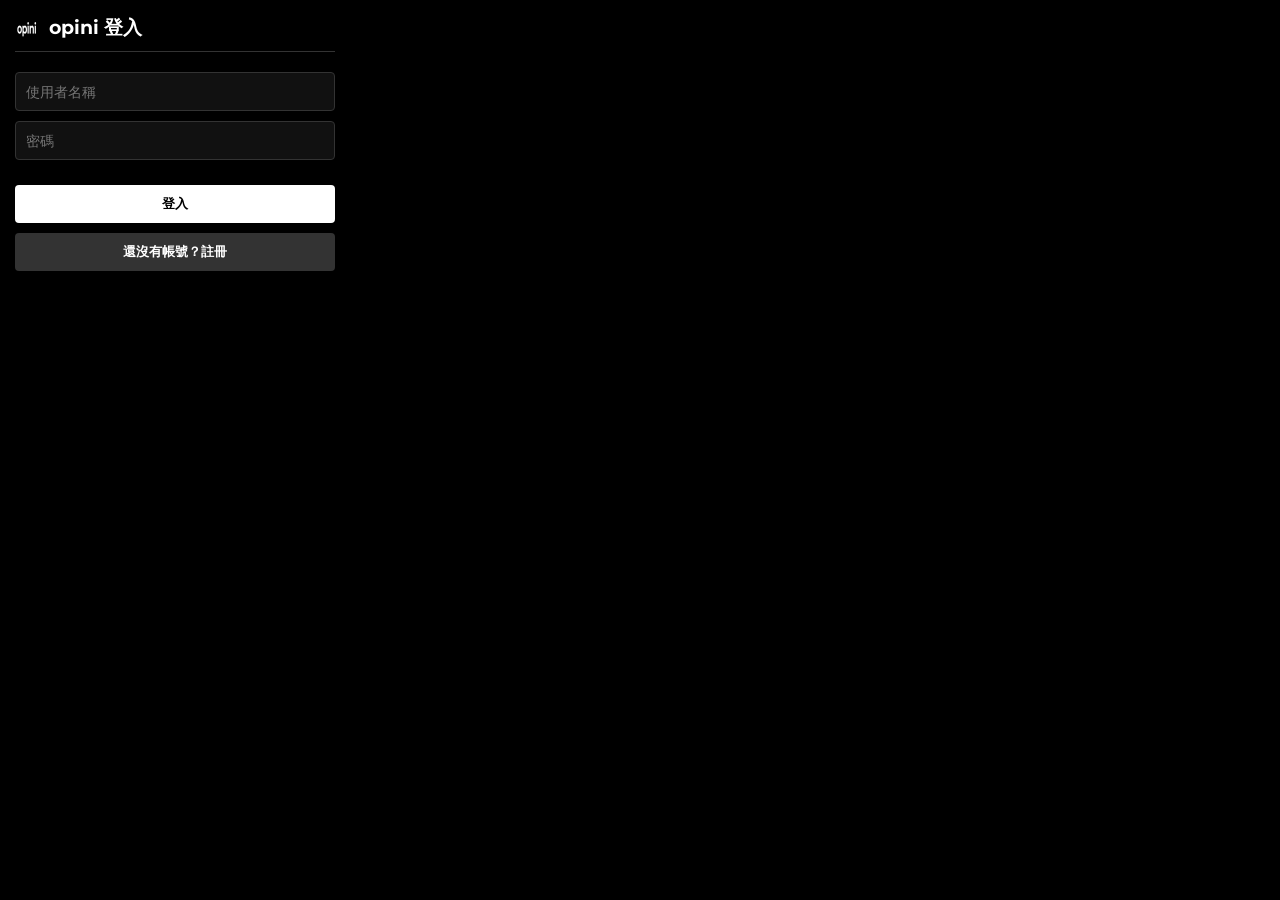
==== commit 148735a0: "v2.7.1: Font synchronization with official website (Inter & Montserrat)" ====
--- a/popup.html
+++ b/popup.html
@@ -3,6 +3,7 @@
 <head>
   <meta charset="UTF-8">
   <title>opini v2.7</title>
+  <link href="https://fonts.googleapis.com/css2?family=Inter:wght@400;500;700&family=Montserrat:wght@700&display=swap" rel="stylesheet">
   <link rel="stylesheet" href="style.css">
 </head>
 <body>
--- a/style.css
+++ b/style.css
@@ -1,9 +1,9 @@
-/* opini v2.7 專業黑底白字風格 */
+/* opini v2.7 專業黑底白字風格 - 同步官網字體 */
 * {
   margin: 0;
   padding: 0;
   box-sizing: border-box;
-  font-family: "DFKai-SB", "標楷體", serif;
+  font-family: 'Inter', -apple-system, BlinkMacSystemFont, "Segoe UI", Roboto, sans-serif;
 }
 
 body {
@@ -11,6 +11,10 @@
   background-color: #000;
   color: #fff;
   padding: 15px;
+}
+
+h1, h2, h3, .download-btn {
+  font-family: 'Montserrat', sans-serif;
 }
 
 .hidden { display: none !important; }
@@ -38,6 +42,7 @@
   padding: 10px;
   margin-bottom: 10px;
   border-radius: 4px;
+  font-size: 0.9rem;
 }
 
 .btn {
@@ -71,6 +76,7 @@
   border-radius: 8px;
   cursor: pointer;
   font-size: 0.9rem;
+  font-weight: 500;
 }
 
 .tool-btn:hover { background: #222; border-color: #555; }
@@ -161,3 +167,10 @@
   text-align: center;
   padding: 20px;
 }
+
+.update-content {
+  background: #222;
+  padding: 30px;
+  border-radius: 15px;
+  border: 1px solid #444;
+}
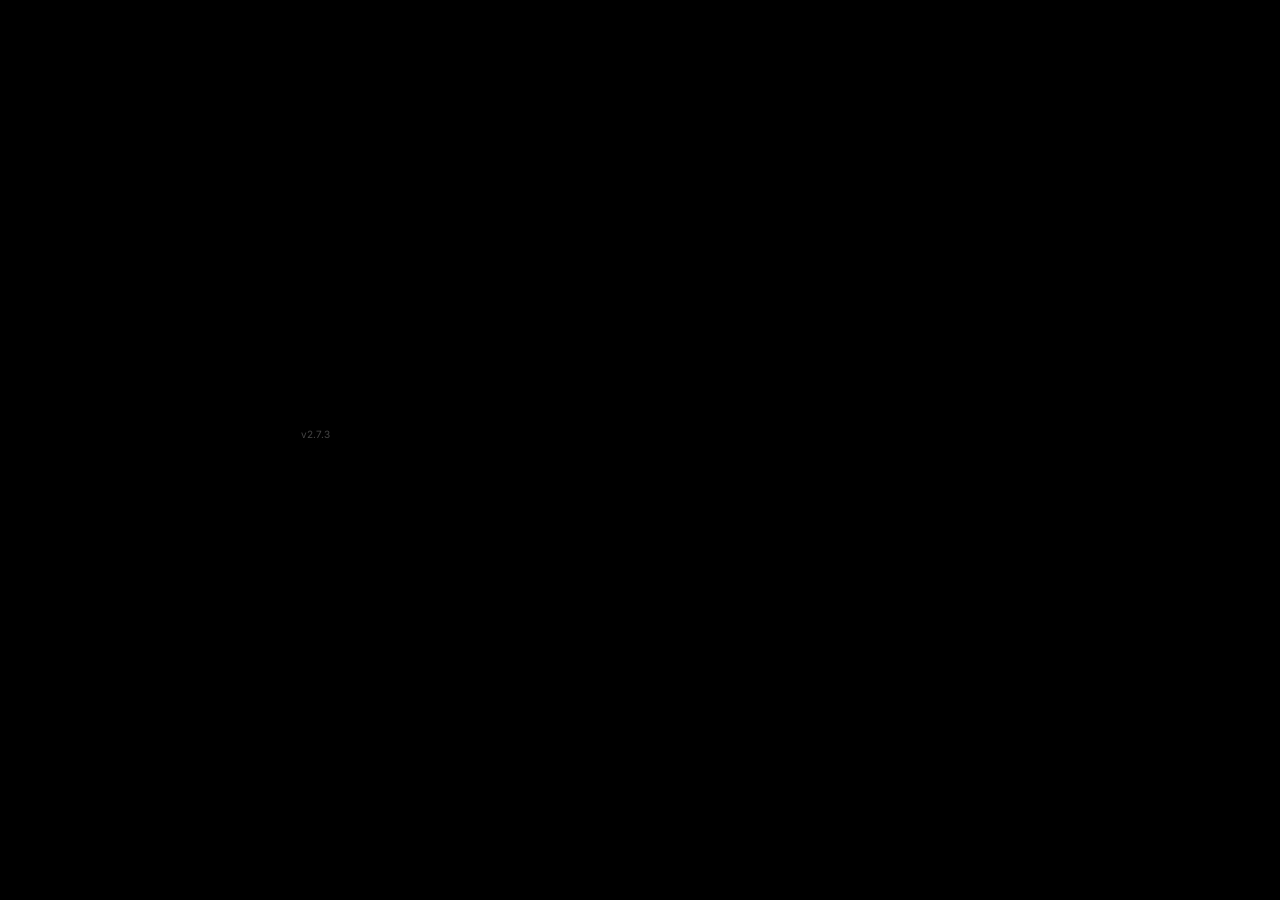
==== commit cb505304: "v2.7.3: Fix UI blank issue and cloud user persistence" ====
--- a/popup.html
+++ b/popup.html
@@ -2,141 +2,150 @@
 <html>
 <head>
   <meta charset="UTF-8">
-  <title>opini v2.7</title>
+  <title>opini v2.7.3</title>
   <link href="https://fonts.googleapis.com/css2?family=Inter:wght@400;500;700&family=Montserrat:wght@700&display=swap" rel="stylesheet">
   <link rel="stylesheet" href="style.css">
 </head>
 <body>
-  <div id="update-overlay" class="hidden">
-    <div class="update-content">
-      <h2>有新版本可用 <span id="new-version"></span></h2>
-      <p>請立即刪除此擴充並重新下載！</p>
-      <a href="https://lan2015se-collab.github.io/opini/" target="_blank" class="btn download-btn">下載最新版本</a>
-    </div>
-  </div>
-
-  <div id="login-screen" class="screen">
-    <div class="header">
-      <img src="icons/icon48.png" alt="logo" class="mini-logo">
-      <h1>opini 登入</h1>
-    </div>
-    <div class="input-group">
-      <input type="text" id="username" placeholder="使用者名稱">
-      <input type="password" id="password" placeholder="密碼">
-    </div>
-    <button id="login-btn" class="btn primary">登入</button>
-    <button id="show-register" class="btn secondary">還沒有帳號？註冊</button>
-  </div>
-
-  <div id="register-screen" class="screen hidden">
-    <div class="header">
-      <h1>opini 註冊</h1>
-    </div>
-    <div class="input-group">
-      <input type="text" id="reg-username" placeholder="新使用者名稱">
-      <input type="password" id="reg-password" placeholder="設定密碼">
-    </div>
-    <button id="register-btn" class="btn primary">完成註冊</button>
-    <button id="show-login" class="btn secondary">已有帳號？登入</button>
-  </div>
-
-  <div id="main-screen" class="screen hidden">
-    <div class="header">
-      <img src="icons/icon32.png" alt="logo" class="mini-logo">
-      <span id="display-user"></span>
-      <span class="version-tag">v2.7</span>
-    </div>
-    
-    <div class="tool-grid">
-      <button class="tool-btn" data-target="save-url">網址儲存</button>
-      <button class="tool-btn" data-target="opini-music">OpiniMusic</button>
-      <button class="tool-btn" data-target="clipboard">剪貼板</button>
-      <button class="tool-btn" data-target="opini-save">OpiniSave</button>
-      <button class="tool-btn" data-target="calculator">計算機</button>
-      <button class="tool-btn" data-target="settings">⚙️ 設定</button>
+  <div id="app">
+    <!-- 更新遮罩 -->
+    <div id="update-overlay" class="page" style="display:none;">
+      <div class="update-content">
+        <h2>有新版本可用 <span id="new-version"></span></h2>
+        <p>請立即刪除此擴充並重新下載！</p>
+        <a href="https://lan2015se-collab.github.io/opini/" target="_blank" class="primary-btn">下載最新版本</a>
+      </div>
     </div>
 
-    <!-- 網址儲存分頁 -->
-    <div id="save-url" class="tab-content hidden">
-      <h3>網址儲存</h3>
-      <input type="text" id="custom-name" placeholder="自定義名稱">
-      <button id="save-current" class="btn">儲存當前網頁</button>
-      <div id="url-list" class="list"></div>
-      <button class="back-btn">返回工具箱</button>
+    <!-- 登入頁面 -->
+    <div id="login-page" class="page">
+      <div class="header">
+        <img src="icons/icon48.png" class="logo">
+        <h1>opini Login</h1>
+      </div>
+      <div class="form-group">
+        <input type="text" id="login-username" placeholder="使用者名稱">
+        <input type="password" id="login-password" placeholder="密碼">
+        <button id="btn-login" class="primary-btn">登入</button>
+        <p class="toggle-text">還沒有帳號？ <span id="go-to-register">立即註冊</span></p>
+      </div>
+      <button id="nav-settings-login" class="secondary-btn">⚙️ GitHub 設定</button>
     </div>
 
-    <!-- OpiniMusic 分頁 -->
-    <div id="opini-music" class="tab-content hidden">
-      <h3>OpiniMusic</h3>
-      <input type="text" id="music-url" placeholder="貼上 YouTube/Spotify/Apple 網址">
-      <button id="add-music" class="btn">儲存音樂</button>
-      <div id="music-list" class="list"></div>
-      <button class="back-btn">返回工具箱</button>
+    <!-- 註冊頁面 -->
+    <div id="register-page" class="page" style="display:none;">
+      <div class="header">
+        <h1>Create Account</h1>
+      </div>
+      <div class="form-group">
+        <input type="text" id="reg-username" placeholder="新使用者名稱">
+        <input type="password" id="reg-password" placeholder="設定密碼">
+        <button id="btn-register" class="primary-btn">註冊</button>
+        <p class="toggle-text">已有帳號？ <span id="go-to-login">返回登入</span></p>
+      </div>
     </div>
 
-    <!-- 剪貼板分頁 -->
-    <div id="clipboard" class="tab-content hidden">
-      <h3>剪貼板</h3>
-      <textarea id="clip-text" placeholder="輸入要儲存的文字或資訊..."></textarea>
-      <button id="save-clip" class="btn">儲存到剪貼板</button>
-      <div id="clip-list" class="list"></div>
-      <button class="back-btn">返回工具箱</button>
+    <!-- 主頁面 -->
+    <div id="home-page" class="page" style="display:none;">
+      <div class="header">
+        <div class="user-info">Hi, <span id="user-display-name">User</span></div>
+        <img src="icons/icon48.png" class="logo">
+      </div>
+      <div class="tool-grid">
+        <button id="nav-urls" class="tool-card">🌐 網址儲存</button>
+        <button id="nav-music" class="tool-card">🎵 OpiniMusic</button>
+        <button id="nav-clips" class="tool-card">📋 剪貼板</button>
+        <button id="nav-save" class="tool-card">💾 OpiniSave</button>
+        <button id="nav-calc" class="tool-card">🧮 計算機</button>
+        <button id="nav-settings" class="tool-card">⚙️ 設定</button>
+      </div>
     </div>
 
-    <!-- OpiniSave 分頁 -->
-    <div id="opini-save" class="tab-content hidden">
-      <h3>OpiniSave</h3>
-      <p style="font-size: 0.8rem; opacity: 0.7;">基於 YTSage 技術的影片保存工具</p>
-      <input type="text" id="ytsage-url" placeholder="輸入 YouTube 影片網址">
-      <button id="ytsage-save" class="btn">開始保存影片</button>
-      <div id="ytsage-list" class="list"></div>
-      <button class="back-btn">返回工具箱</button>
+    <!-- 網址儲存頁面 -->
+    <div id="urls-page" class="page" style="display:none;">
+      <div class="sub-header"><button class="btn-back">⬅</button> <h2>網址儲存</h2></div>
+      <div class="input-group">
+        <input type="text" id="url-name" placeholder="名稱 (可自訂)">
+        <button id="btn-save-url" class="primary-btn">儲存當前分頁</button>
+      </div>
+      <div id="urls-list" class="item-list"></div>
     </div>
 
-    <!-- 計算機分頁 -->
-    <div id="calculator" class="tab-content hidden">
-      <div class="calc-display">
-        <div id="calc-history"></div>
-        <div id="calc-result">0</div>
+    <!-- 音樂管理頁面 -->
+    <div id="music-page" class="page" style="display:none;">
+      <div class="sub-header"><button class="btn-back">⬅</button> <h2>OpiniMusic</h2></div>
+      <div class="input-group">
+        <input type="text" id="music-url-input" placeholder="貼上音樂網址">
+        <button id="btn-save-music" class="primary-btn">儲存音樂</button>
       </div>
-      <div class="calc-buttons">
-        <button class="calc-btn op" data-val="C">C</button>
-        <button class="calc-btn op" data-val="back">⌫</button>
-        <button class="calc-btn op" data-val="%">%</button>
-        <button class="calc-btn op" data-val="/">÷</button>
-        <button class="calc-btn" data-val="7">7</button>
-        <button class="calc-btn" data-val="8">8</button>
-        <button class="calc-btn" data-val="9">9</button>
-        <button class="calc-btn op" data-val="*">×</button>
-        <button class="calc-btn" data-val="4">4</button>
-        <button class="calc-btn" data-val="5">5</button>
-        <button class="calc-btn" data-val="6">6</button>
-        <button class="calc-btn op" data-val="-">-</button>
-        <button class="calc-btn" data-val="1">1</button>
-        <button class="calc-btn" data-val="2">2</button>
-        <button class="calc-btn" data-val="3">3</button>
-        <button class="calc-btn op" data-val="+">+</button>
-        <button class="calc-btn op" data-val="pm">±</button>
-        <button class="calc-btn" data-val="0">0</button>
-        <button class="calc-btn" data-val=".">.</button>
-        <button class="calc-btn equal" data-val="=">=</button>
-      </div>
-      <button class="back-btn">返回工具箱</button>
+      <div id="music-list" class="item-list"></div>
     </div>
 
-    <!-- 設定分頁 -->
-    <div id="settings" class="tab-content hidden">
-      <h3>GitHub 同步設定</h3>
-      <p style="font-size: 0.8rem; color: #aaa; margin-bottom: 10px;">資料儲存於: lan2015se-collab/opini-data</p>
-      <input type="password" id="gh-token" placeholder="GitHub Personal Access Token (ghp_...)">
-      <button id="save-token" class="btn">儲存 Token</button>
-      <a href="https://github.com/settings/tokens/new?scopes=repo&description=opini-sync" target="_blank" style="display: block; color: #0078d4; font-size: 0.8rem; margin-top: 10px;">👉 點此產生新的 Token (需勾選 repo)</a>
-      <hr style="margin: 20px 0; border: 0; border-top: 1px solid #333;">
-      <button id="logout-btn" class="btn secondary">登出帳號</button>
-      <button class="back-btn">返回工具箱</button>
+    <!-- 剪貼板頁面 -->
+    <div id="clips-page" class="page" style="display:none;">
+      <div class="sub-header"><button class="btn-back">⬅</button> <h2>剪貼板</h2></div>
+      <div class="input-group">
+        <textarea id="clip-text-input" placeholder="輸入文字或檔案描述..."></textarea>
+        <button id="btn-save-clip" class="primary-btn">儲存</button>
+      </div>
+      <div id="clips-list" class="item-list"></div>
     </div>
+
+    <!-- OpiniSave 頁面 -->
+    <div id="save-page" class="page" style="display:none;">
+      <div class="sub-header"><button class="btn-back">⬅</button> <h2>OpiniSave</h2></div>
+      <div class="input-group">
+        <input type="text" id="save-yt-url" placeholder="YouTube 網址">
+        <button id="btn-save-yt" class="primary-btn">保存影片</button>
+      </div>
+      <div id="save-list" class="item-list"></div>
+    </div>
+
+    <!-- 計算機頁面 -->
+    <div id="calc-page" class="page" style="display:none;">
+      <div class="sub-header"><button class="btn-back">⬅</button> <h2>計算機</h2></div>
+      <div class="calculator">
+        <div id="calc-display">0</div>
+        <div class="calc-buttons">
+          <button class="calc-btn op" data-val="C">C</button>
+          <button class="calc-btn op" data-val="back">⌫</button>
+          <button class="calc-btn op" data-val="%">%</button>
+          <button class="calc-btn op" data-val="/">÷</button>
+          <button class="calc-btn" data-val="7">7</button>
+          <button class="calc-btn" data-val="8">8</button>
+          <button class="calc-btn" data-val="9">9</button>
+          <button class="calc-btn op" data-val="*">×</button>
+          <button class="calc-btn" data-val="4">4</button>
+          <button class="calc-btn" data-val="5">5</button>
+          <button class="calc-btn" data-val="6">6</button>
+          <button class="calc-btn op" data-val="-">-</button>
+          <button class="calc-btn" data-val="1">1</button>
+          <button class="calc-btn" data-val="2">2</button>
+          <button class="calc-btn" data-val="3">3</button>
+          <button class="calc-btn op" data-val="+">+</button>
+          <button class="calc-btn op" data-val="pm">±</button>
+          <button class="calc-btn" data-val="0">0</button>
+          <button class="calc-btn" data-val=".">.</button>
+          <button class="calc-btn equal" data-val="=">=</button>
+        </div>
+      </div>
+    </div>
+
+    <!-- 設定頁面 -->
+    <div id="settings-page" class="page" style="display:none;">
+      <div class="sub-header"><button class="btn-back">⬅</button> <h2>GitHub 設定</h2></div>
+      <div class="settings-content">
+        <p>請輸入您的 GitHub Personal Access Token 以啟用雲端同步。</p>
+        <input type="password" id="github-token-input" placeholder="ghp_xxxxxxxxxxxx">
+        <a href="https://github.com/settings/tokens/new?scopes=repo&description=opini-sync" target="_blank" class="link-btn">👉 點此產生新的 Token</a>
+        <button id="btn-save-token" class="primary-btn">儲存 Token</button>
+        <hr>
+        <button id="btn-logout" class="danger-btn">登出帳號</button>
+      </div>
+    </div>
+
+    <div class="footer-version">v<span id="current-version">2.7.3</span></div>
   </div>
-
   <script src="popup.js"></script>
 </body>
 </html>
--- a/style.css
+++ b/style.css
@@ -1,176 +1,226 @@
-/* opini v2.7 專業黑底白字風格 - 同步官網字體 */
-* {
-  margin: 0;
-  padding: 0;
-  box-sizing: border-box;
-  font-family: 'Inter', -apple-system, BlinkMacSystemFont, "Segoe UI", Roboto, sans-serif;
-}
+:root {
+  --bg-color: #000000;
+  --text-color: #ffffff;
+  --primary-color: #0078d4;
+  --danger-color: #d83b01;
+  --card-bg: #111111;
+  --border-color: #333333;
+}
+
+* { margin: 0; padding: 0; box-sizing: border-box; }
 
 body {
   width: 350px;
-  background-color: #000;
-  color: #fff;
-  padding: 15px;
-}
-
-h1, h2, h3, .download-btn {
-  font-family: 'Montserrat', sans-serif;
-}
-
-.hidden { display: none !important; }
+  background: var(--bg-color);
+  color: var(--text-color);
+  font-family: 'Inter', sans-serif;
+  overflow-x: hidden;
+}
+
+#app {
+  padding: 20px;
+  min-height: 450px;
+  position: relative;
+}
+
+.page {
+  display: none;
+  animation: fadeIn 0.2s ease;
+}
+
+.page.active {
+  display: block;
+}
+
+@keyframes fadeIn {
+  from { opacity: 0; transform: translateY(5px); }
+  to { opacity: 1; transform: translateY(0); }
+}
 
 .header {
+  text-align: center;
+  margin-bottom: 25px;
+}
+
+.logo {
+  width: 48px;
+  margin-bottom: 10px;
+}
+
+h1 { font-family: 'Montserrat', sans-serif; font-size: 24px; margin-bottom: 10px; }
+h2 { font-size: 18px; }
+
+.form-group {
   display: flex;
-  align-items: center;
-  gap: 10px;
-  margin-bottom: 20px;
-  border-bottom: 1px solid #333;
-  padding-bottom: 10px;
-}
-
-.mini-logo { width: 24px; height: 24px; }
-h1, h3 { font-size: 1.2rem; }
-.version-tag { font-size: 0.7rem; background: #333; padding: 2px 6px; border-radius: 4px; }
-
-/* 登入與註冊介面 */
-.input-group { margin-bottom: 15px; }
+  flex-direction: column;
+  gap: 15px;
+}
+
 input, textarea {
   width: 100%;
   background: #111;
-  border: 1px solid #333;
-  color: #fff;
+  border: 1px solid var(--border-color);
+  color: white;
+  padding: 12px;
+  border-radius: 8px;
+  font-family: 'Inter', sans-serif;
+}
+
+.primary-btn {
+  background: var(--primary-color);
+  color: white;
+  border: none;
+  padding: 12px;
+  border-radius: 8px;
+  font-weight: bold;
+  cursor: pointer;
+  width: 100%;
+  transition: opacity 0.2s;
+}
+
+.secondary-btn {
+  background: #222;
+  color: white;
+  border: 1px solid #444;
   padding: 10px;
-  margin-bottom: 10px;
-  border-radius: 4px;
-  font-size: 0.9rem;
-}
-
-.btn {
-  width: 100%;
+  border-radius: 8px;
+  margin-top: 15px;
+  width: 100%;
+  cursor: pointer;
+}
+
+.danger-btn {
+  background: var(--danger-color);
+  color: white;
+  border: none;
   padding: 10px;
-  border: none;
-  border-radius: 4px;
-  cursor: pointer;
-  font-weight: bold;
-  margin-bottom: 10px;
-  transition: opacity 0.2s;
-}
-
-.btn.primary { background: #fff; color: #000; }
-.btn.secondary { background: #333; color: #fff; }
-.btn:hover { opacity: 0.8; }
-
-/* 工具箱網格 */
+  border-radius: 8px;
+  width: 100%;
+  cursor: pointer;
+}
+
 .tool-grid {
   display: grid;
   grid-template-columns: 1fr 1fr;
-  gap: 10px;
-  margin-bottom: 15px;
-}
-
-.tool-btn {
+  gap: 12px;
+}
+
+.tool-card {
+  background: var(--card-bg);
+  border: 1px solid var(--border-color);
+  color: white;
+  padding: 20px 10px;
+  border-radius: 12px;
+  text-align: center;
+  cursor: pointer;
+  transition: transform 0.2s, border-color 0.2s;
+}
+
+.tool-card:hover {
+  transform: translateY(-2px);
+  border-color: var(--primary-color);
+}
+
+.sub-header {
+  display: flex;
+  align-items: center;
+  gap: 15px;
+  margin-bottom: 20px;
+}
+
+.btn-back {
+  background: none;
+  border: none;
+  color: white;
+  font-size: 20px;
+  cursor: pointer;
+}
+
+.item-list {
+  margin-top: 20px;
+  max-height: 300px;
+  overflow-y: auto;
+}
+
+.list-item {
   background: #111;
-  border: 1px solid #333;
-  color: #fff;
-  padding: 15px 10px;
-  border-radius: 8px;
-  cursor: pointer;
-  font-size: 0.9rem;
-  font-weight: 500;
-}
-
-.tool-btn:hover { background: #222; border-color: #555; }
-
-/* 列表樣式 */
-.list {
-  max-height: 200px;
-  overflow-y: auto;
-  margin: 15px 0;
-}
-
-.item {
-  background: #111;
-  padding: 10px;
-  border-radius: 4px;
-  margin-bottom: 8px;
+  border-bottom: 1px solid #222;
+  padding: 12px;
   display: flex;
   justify-content: space-between;
   align-items: center;
-  border-left: 3px solid #fff;
-}
-
-.item-info { flex: 1; cursor: pointer; }
-.item-title { font-weight: bold; font-size: 0.9rem; }
-.item-meta { font-size: 0.7rem; color: #aaa; }
-
-.del-btn {
-  background: #ff4444;
-  color: white;
+}
+
+.item-name {
+  flex: 1;
+  cursor: pointer;
+  white-space: nowrap;
+  overflow: hidden;
+  text-overflow: ellipsis;
+  margin-right: 10px;
+}
+
+.btn-delete {
+  background: #333;
+  color: #ff4444;
   border: none;
   padding: 4px 8px;
   border-radius: 4px;
-  cursor: pointer;
-  font-size: 0.7rem;
-}
-
-/* 計算機樣式 */
-.calc-display {
+  font-size: 11px;
+  cursor: pointer;
+}
+
+.calculator {
   background: #111;
   padding: 15px;
+  border-radius: 12px;
+}
+
+#calc-display {
+  background: #000;
+  padding: 15px;
   text-align: right;
-  border-radius: 8px;
-  margin-bottom: 10px;
-}
-
-#calc-history { font-size: 0.8rem; color: #666; height: 1.2rem; }
-#calc-result { font-size: 1.8rem; font-weight: bold; overflow: hidden; }
+  font-size: 24px;
+  margin-bottom: 15px;
+  border-radius: 8px;
+  border: 1px solid #333;
+}
 
 .calc-buttons {
   display: grid;
   grid-template-columns: repeat(4, 1fr);
-  gap: 5px;
+  gap: 8px;
 }
 
 .calc-btn {
+  background: #222;
+  border: none;
+  color: white;
   padding: 15px;
-  border: none;
-  background: #222;
-  color: #fff;
-  font-size: 1.1rem;
-  border-radius: 4px;
-  cursor: pointer;
-}
-
-.calc-btn.op { background: #333; }
-.calc-btn.equal { background: #fff; color: #000; grid-column: span 1; }
-.calc-btn:hover { background: #444; }
-
-.back-btn {
+  border-radius: 8px;
+  cursor: pointer;
+  font-size: 18px;
+}
+
+.calc-btn.op { color: var(--primary-color); }
+.calc-btn.equal { background: var(--primary-color); }
+
+.footer-version {
+  position: absolute;
+  bottom: 10px;
+  right: 20px;
+  font-size: 10px;
+  color: #444;
+}
+
+.toggle-text {
   margin-top: 15px;
-  background: none;
-  border: 1px solid #333;
-  color: #aaa;
-  padding: 8px;
-  width: 100%;
-  cursor: pointer;
-}
-
-/* 更新遮罩 */
-#update-overlay {
-  position: fixed;
-  top: 0; left: 0; right: 0; bottom: 0;
-  background: rgba(0,0,0,0.95);
-  z-index: 1000;
-  display: flex;
-  align-items: center;
-  justify-content: center;
+  font-size: 13px;
+  color: #888;
   text-align: center;
-  padding: 20px;
-}
-
-.update-content {
-  background: #222;
-  padding: 30px;
-  border-radius: 15px;
-  border: 1px solid #444;
-}
+}
+
+.toggle-text span {
+  color: var(--primary-color);
+  cursor: pointer;
+}
